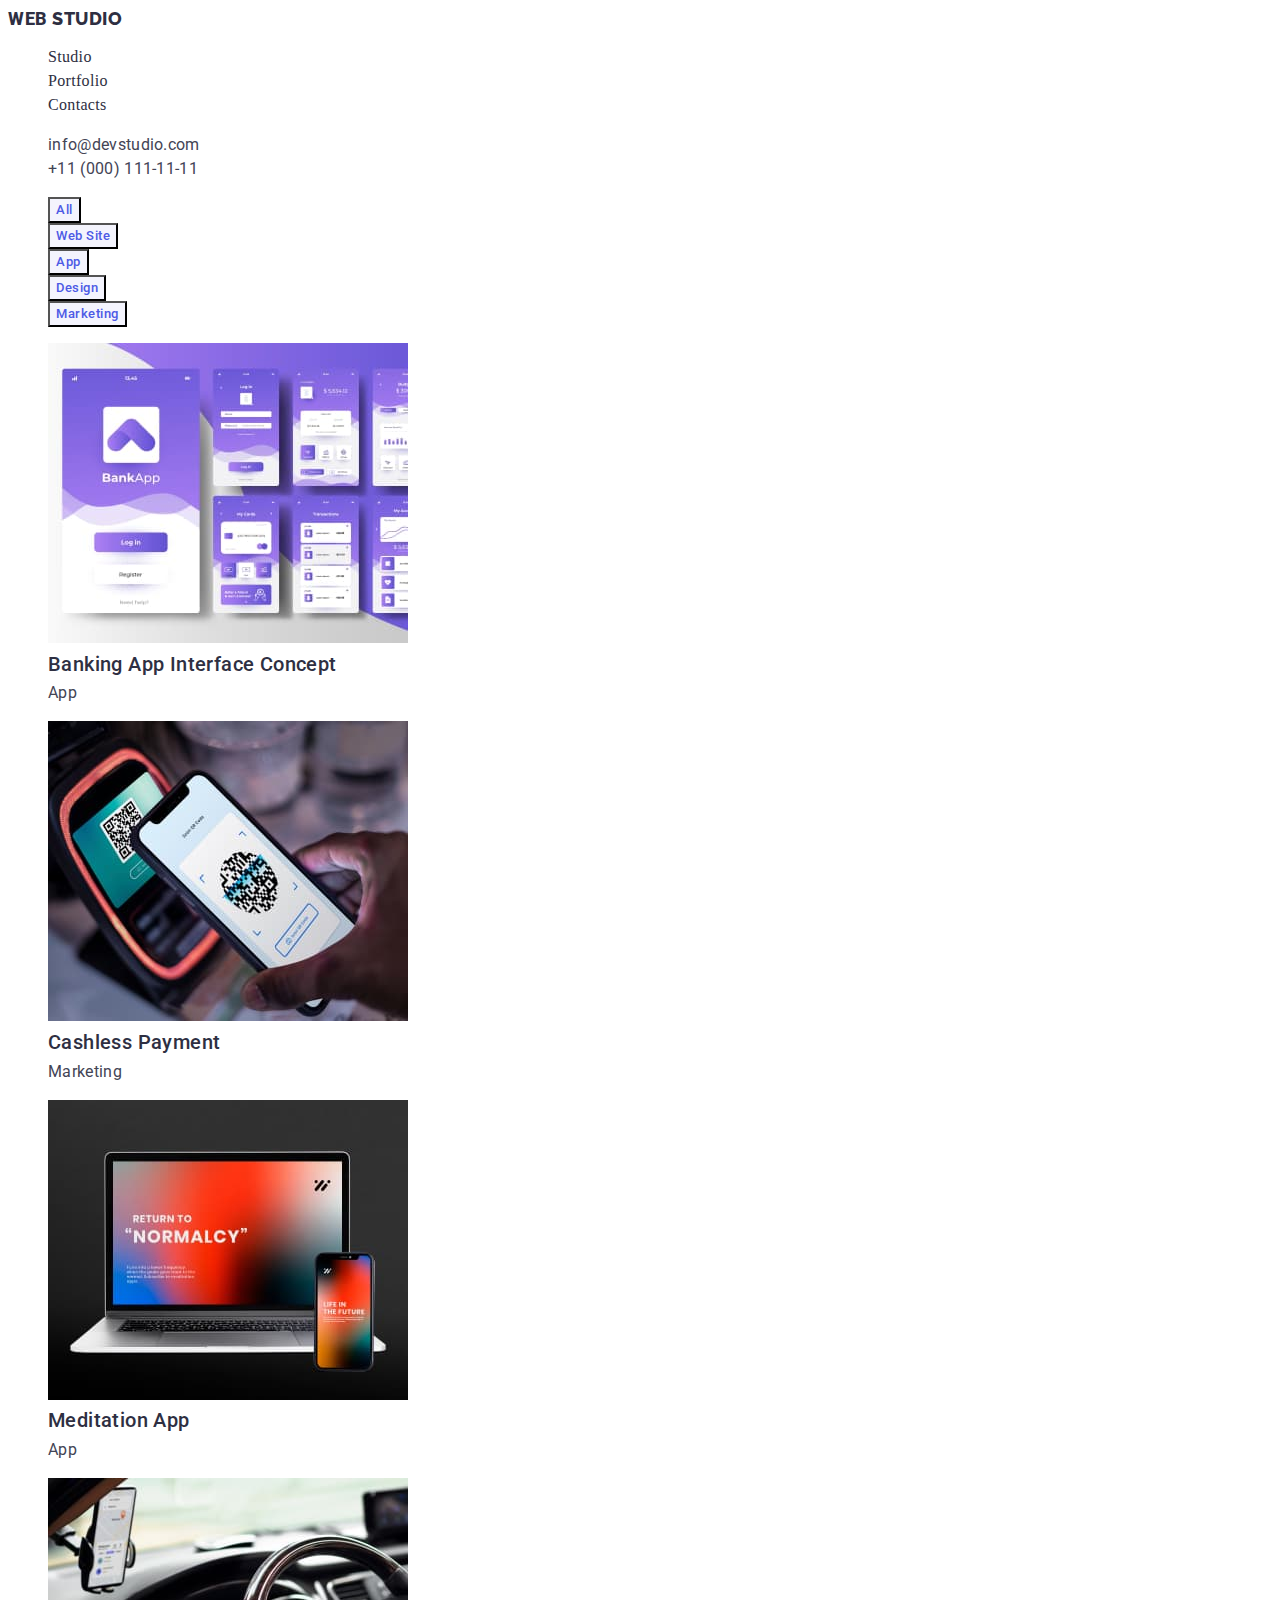
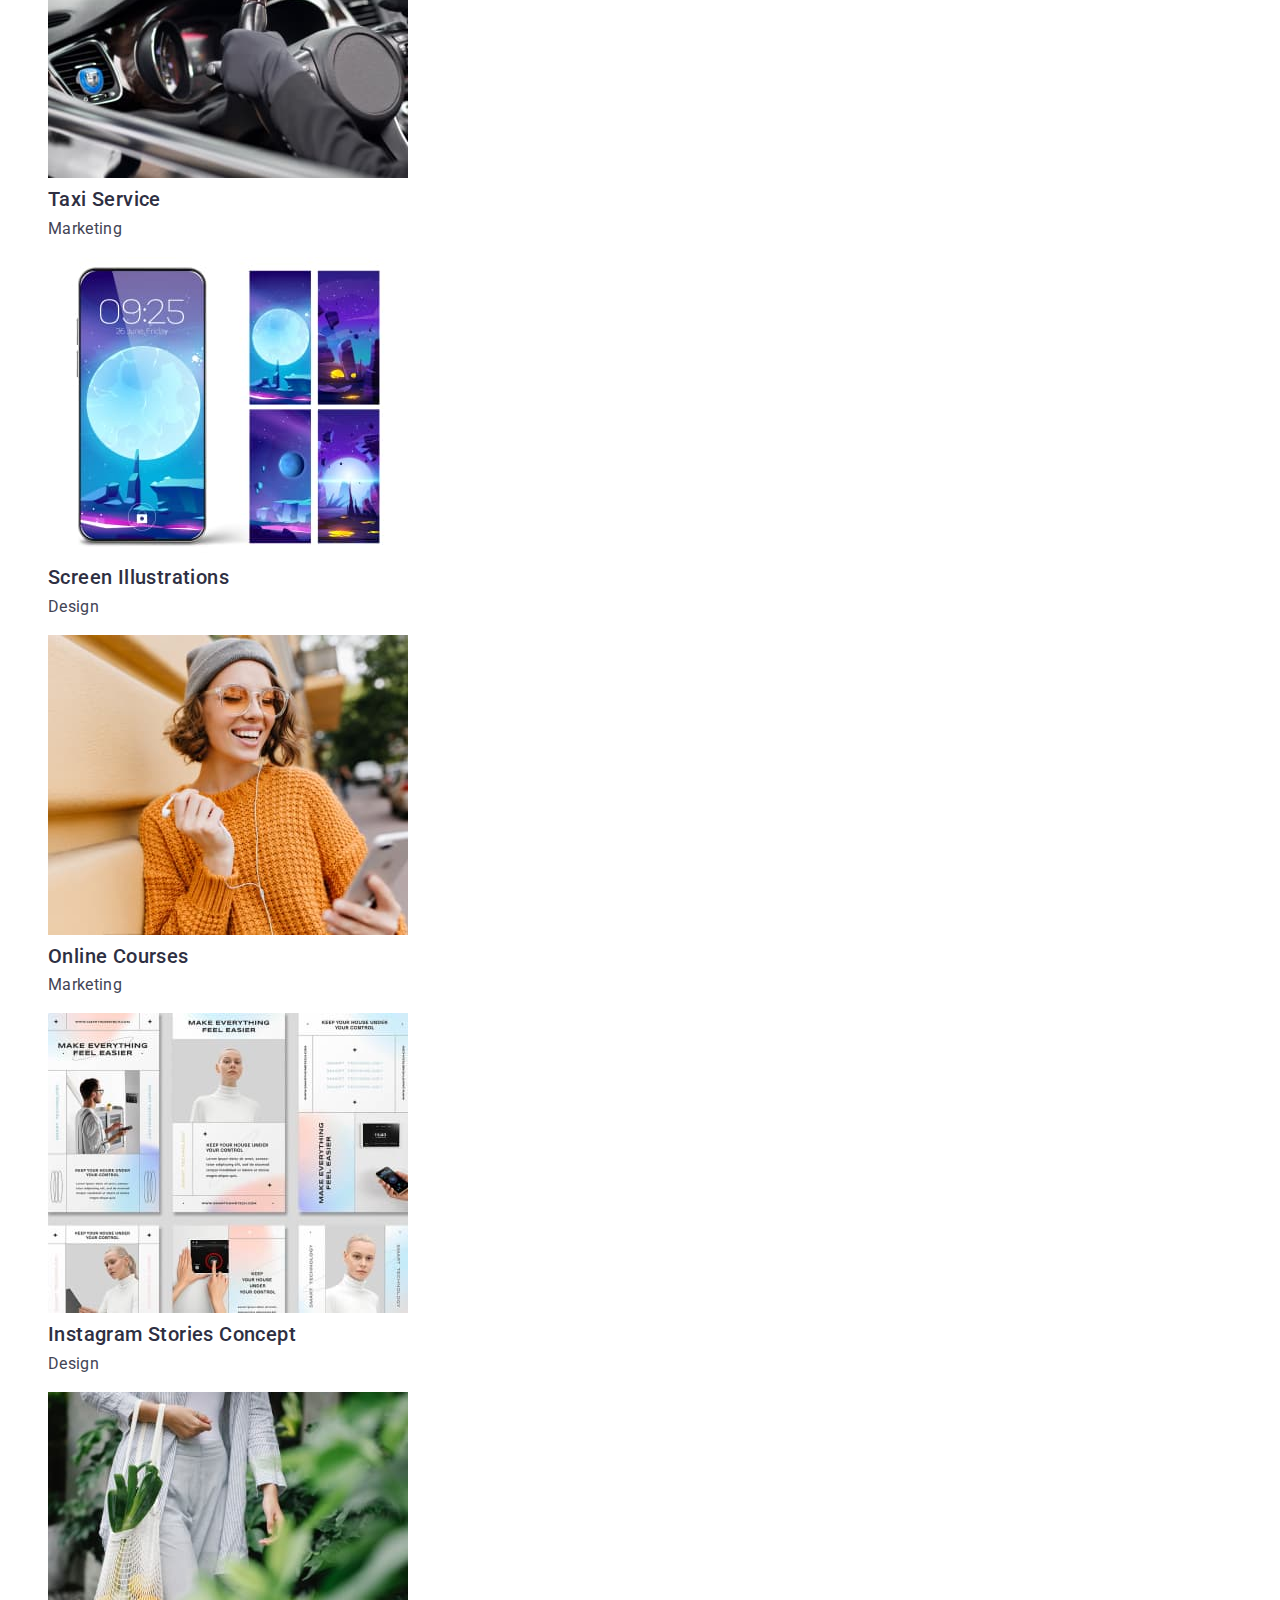
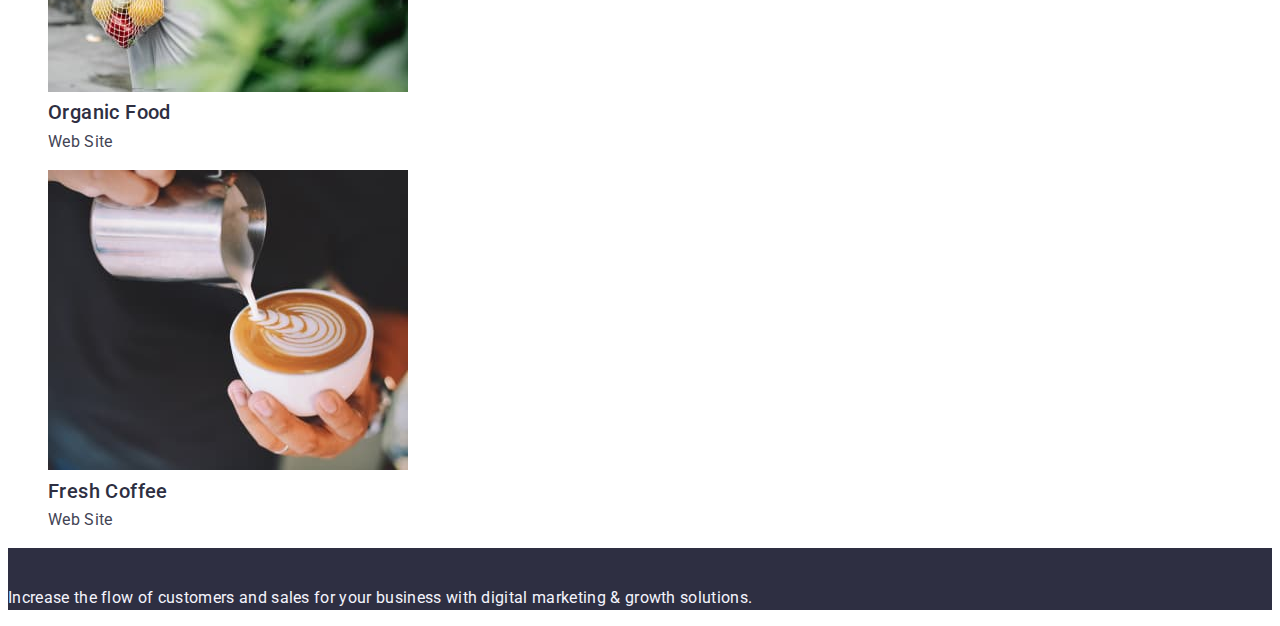
==== portfolio.html @ 83a059b2 "правки" ====
<!DOCTYPE html>
<html lang="en">
  <head>
    <meta charset="UTF-8" />
    <meta http-equiv="X-UA-Compatible" content="IE=edge" />
    <meta name="viewport" content="width=device-width, initial-scale=1.0" />
    <title>Document</title>
    <link rel="preconnect" href="https://fonts.googleapis.com" />
    <link rel="preconnect" href="https://fonts.gstatic.com" crossorigin />
    <link
      href="https://fonts.googleapis.com/css2?family=Roboto:wght@300;400;500;700;900&display=swap"
      rel="stylesheet"
    />
    <link
      href="https://fonts.googleapis.com/css2?family=Raleway:wght@400;500;700;800;900&display=swap"
      rel="stylesheet"
    />
    <link rel="stylesheet" href="./css/styles.css" />
  </head>
  <body>
    <header class="header">
      <nav class="header-navigation" class="list">
        <a class="header-logo" class="logo" class="link" href="./index.html"
          >Web <span class="web">Studio</span></a
        >
        <ul class="header-list">
          <li class="header-item">
            <a class="header-link" href="./index.html">Studio</a>
          </li>
          <li class="header-item">
            <a class="header-link" href="./portfolio.html">Portfolio</a>
          </li>
          <li class="header-item">
            <a class="header-link" href="">Contacts</a>
          </li>
        </ul>
      </nav>
      <address class="address">
        <ul class="address-list">
          <li class="address-item">
            <a class="address-mail" href="mailto:info@devstudio.com"
              >info@devstudio.com</a
            >
          </li>
          <li class="address-item">
            <a class="address-phone" href="tel:+110001111111"
              >+11 (000) 111-11-11</a
            >
          </li>
        </ul>
      </address>
    </header>
    <main class="main">
      <!-- portfolio -->
      <section class="portfolio">
        <h1 class="portfolio-heading" hidden>Portfolio</h1>
        <!-- filter -->

        <ul class="filter">
          <li class="filter-item">
            <button class="filter-btn" type="button">All</button>
          </li>
          <li class="filter-item">
            <button class="filter-btn" type="button">Web Site</button>
          </li>
          <li class="filter-item">
            <button class="filter-btn" type="button">App</button>
          </li>
          <li class="filter-item">
            <button class="filter-btn" type="button">Design</button>
          </li>
          <li class="filter-item">
            <button class="filter-btn" type="button">Marketing</button>
          </li>
        </ul>
        <!-- services-list -->

        <ul class="services-list">
          <li class="services-item">
            <a class="services-link" href=""
              ><img
                src="./images/bankingapp.jpg"
                alt="banking app"
                width="360"
              />
              <h2 class="list-title">Banking App Interface Concept</h2>
              <p class="list-text">App</p></a
            >
          </li>
          <li class="services-item">
            <a class="services-link" href=""
              ><img src="./images/payment.jpg" alt="payment" width="360" />
              <h2 class="list-title">Cashless Payment</h2>
              <p class="list-text">Marketing</p></a
            >
          </li>
          <li class="services-item">
            <a class="services-link" href=""
              ><img
                src="./images/meditation.jpg"
                alt="meditation app"
                width="360"
              />
              <h2 class="list-title">Meditation App</h2>
              <p class="list-text">App</p></a
            >
          </li>
          <li class="services-item">
            <a class="services-link" href=""
              ><img src="./images/taxi.jpg" alt="taxi" width="360" />
              <h2 class="list-title">Taxi Service</h2>
              <p class="list-text">Marketing</p></a
            >
          </li>
          <li class="services-item">
            <a class="services-link" href=""
              ><img src="./images/screen.jpg" alt="screen" width="360" />
              <h2 class="list-title">Screen Illustrations</h2>
              <p class="list-text">Design</p></a
            >
          </li>
          <li class="services-item">
            <a class="services-link" href=""
              ><img src="./images/wooman.jpg" alt="wooman" width="360" />
              <h2 class="list-title">Online Courses</h2>
              <p class="list-text">Marketing</p></a
            >
          </li>
          <li class="services-item">
            <a class="services-link" href=""
              ><img src="./images/instagram.jpg" alt="instagram" width="360" />
              <h2 class="list-title">Instagram Stories Concept</h2>
              <p class="list-text">Design</p></a
            >
          </li>
          <li class="services-item">
            <a class="services-link" href=""
              ><img src="./images/food.jpg" alt="food" width="360" />
              <h2 class="list-title">Organic Food</h2>
              <p class="list-text">Web Site</p></a
            >
          </li>
          <li class="services-item">
            <a class="services-link" href=""
              ><img src="./images/cofee.jpg" alt="cofee" width="360" />
              <h2 class="list-title">Fresh Coffee</h2>
              <p class="list-text">Web Site</p></a
            >
          </li>
        </ul>
      </section>
    </main>
    <footer class="footer">
      <a class="header-logo" class="logo" class="link" href="./index.html"
        >Web <span class="web">Studio</span></a
      >
      <p class="footer-text">
        Increase the flow of customers and sales for your business with digital
        marketing & growth solutions.
      </p>
    </footer>
  </body>
</html>
---- css/styles.css ----
:root {
  /* основной белый цвет */
  --primary-white-color: #ffffff;
  /* второстепенный цвет 2 navy-blue*/
  --second-color: #2e2f42;

  /* второстепенный цвет 3 cloud*/
  --third-color: #f4f4fd;

  --logo-font: R 'Raleway', sans-serif;
  /* slate */
  --primary-text-color: #434455;
  /* navy-blue */
  --second-text-color: #2e2f42;
  /* slate */
  --primary-heading-color: #2e2f42;
  --web-color: #4d5ae5;
}

body {
  font-family: 'Roboto', sans-serif;
  background-color: var(--primary-white-color);
  color: var(--primary-text-color);
}
ul {
  list-style-type: none;
}
a {
  text-decoration: none;
}
.header {
}
.header-navigation {
}

.header-logo {
  color: var(--second-text-color);

  font-family: var(--logo-font);
  font-style: normal;
  font-weight: 800;
  font-size: 18px;
  line-height: 1.17;

  letter-spacing: 0.03em;
  text-transform: uppercase;
}
.web {
  color: var(--second-text-color);

  font-family: 'Raleway';
  font-style: normal;
  font-weight: 800;
  font-size: 18px;
  line-height: 1.17;
  align-items: center;
  letter-spacing: 0.03em;
  text-transform: uppercase;
}
.list {
  list-style: none;
}
.header-list {
}
.header-item {
}
.header-link {
  text-decoration: none;
  color: var(--second-text-color);
  font-family: Rinherit;
  font-style: normal;
  font-weight: 500;

  line-height: 1.5;
  letter-spacing: 0.02em;
}
.address {
}
.address-list {
}
.address-item {
}
.address-mail,
.address-phone {
  color: var(--primary-text-color);
  text-decoration: none;
  font-style: normal;
  color: inherit;
  line-height: 1.5;
  letter-spacing: 0.02em;
}
.main {
}
.main-section {
  background-color: var(--second-color);
}
.main-heading {
  font-weight: 700;
  font-size: 56px;
  line-height: 1.07;
  text-align: center;
  letter-spacing: 0.02em;
  color: #ffffff;
}
.main-btn {
  font-family: inherit;
  color: #ffffff;
  background-color: #4d5ae5;
  font-weight: 500;

  line-height: 1.5;

  display: flex;
  align-items: center;
  letter-spacing: 0.04em;
}
.features {
}
.section-heading {
  font-weight: 700;
  font-size: 36px;
  line-height: 1.11;

  text-align: center;
  letter-spacing: 0.02em;
  text-transform: capitalize;
}
.features-list {
}
.features-item {
}
.list-title {
  font-weight: 500;
  font-size: 20px;
  line-height: 1.2px;

  letter-spacing: 0.02em;
  color: var(--second-text-color);
}
.list-text {
  line-height: 1.5;

  letter-spacing: 0.02em;
}
.working {
}
.working-list {
}
.team {
  background-color: var(--third-color);
}

.team-list {
}
.team-item {
}

.team-item .list-title {
  font-weight: 500;
  font-size: 20px;
  line-height: 1.2px;

  letter-spacing: 0.02em;
  color: var(--second-text-color);
  text-align: center;
}
.team-item .list-text {
  line-height: 1.5;

  letter-spacing: 0.02em;
  text-align: center;
}
/* ----------------------FOOTER */
.footer {
  background-color: var(--second-color);
}
.footer-logo {
  font-family: var(--logo-font);

  font-weight: 800;
  font-size: 18px;
  line-height: 1.17;

  display: flex;
  align-items: center;
  letter-spacing: 0.03em;
  text-transform: uppercase;
  color: var(--third-color);
}
.footer-text {
  line-height: 1.5;

  letter-spacing: 0.02em;
  color: var(--third-color);
}

/* ----------------------PORTFOLIO */
.filter-btn {
  font-family: inherit;
  font-weight: 500;
  line-height: 1.5;

  display: flex;
  align-items: center;
  text-align: center;
  letter-spacing: 0.04em;
  color: #4d5ae5;
  background-color: var(--third-color);
}
.filter-btn:hover {
  color: var(--primary-white-color);
  background-color: #404bbf;
  cursor: pointer;
}
.services-link .list-title {
  font-family: inherit;
  font-weight: 500;
  font-size: 20px;
  line-height: 1, 2;

  letter-spacing: 0.02em;

  color: var(--second-text-color);
}
.services-link .list-text {
  font-family: inherit;

  line-height: 1.5;

  letter-spacing: 0.02em;

  color: var(--primary-text-color);
}
.logo {
  font-family: 'Raleway', sans-serif;
  color: var(--web-color);
}
.link {
  text-decoration: none;
}
.web {
}
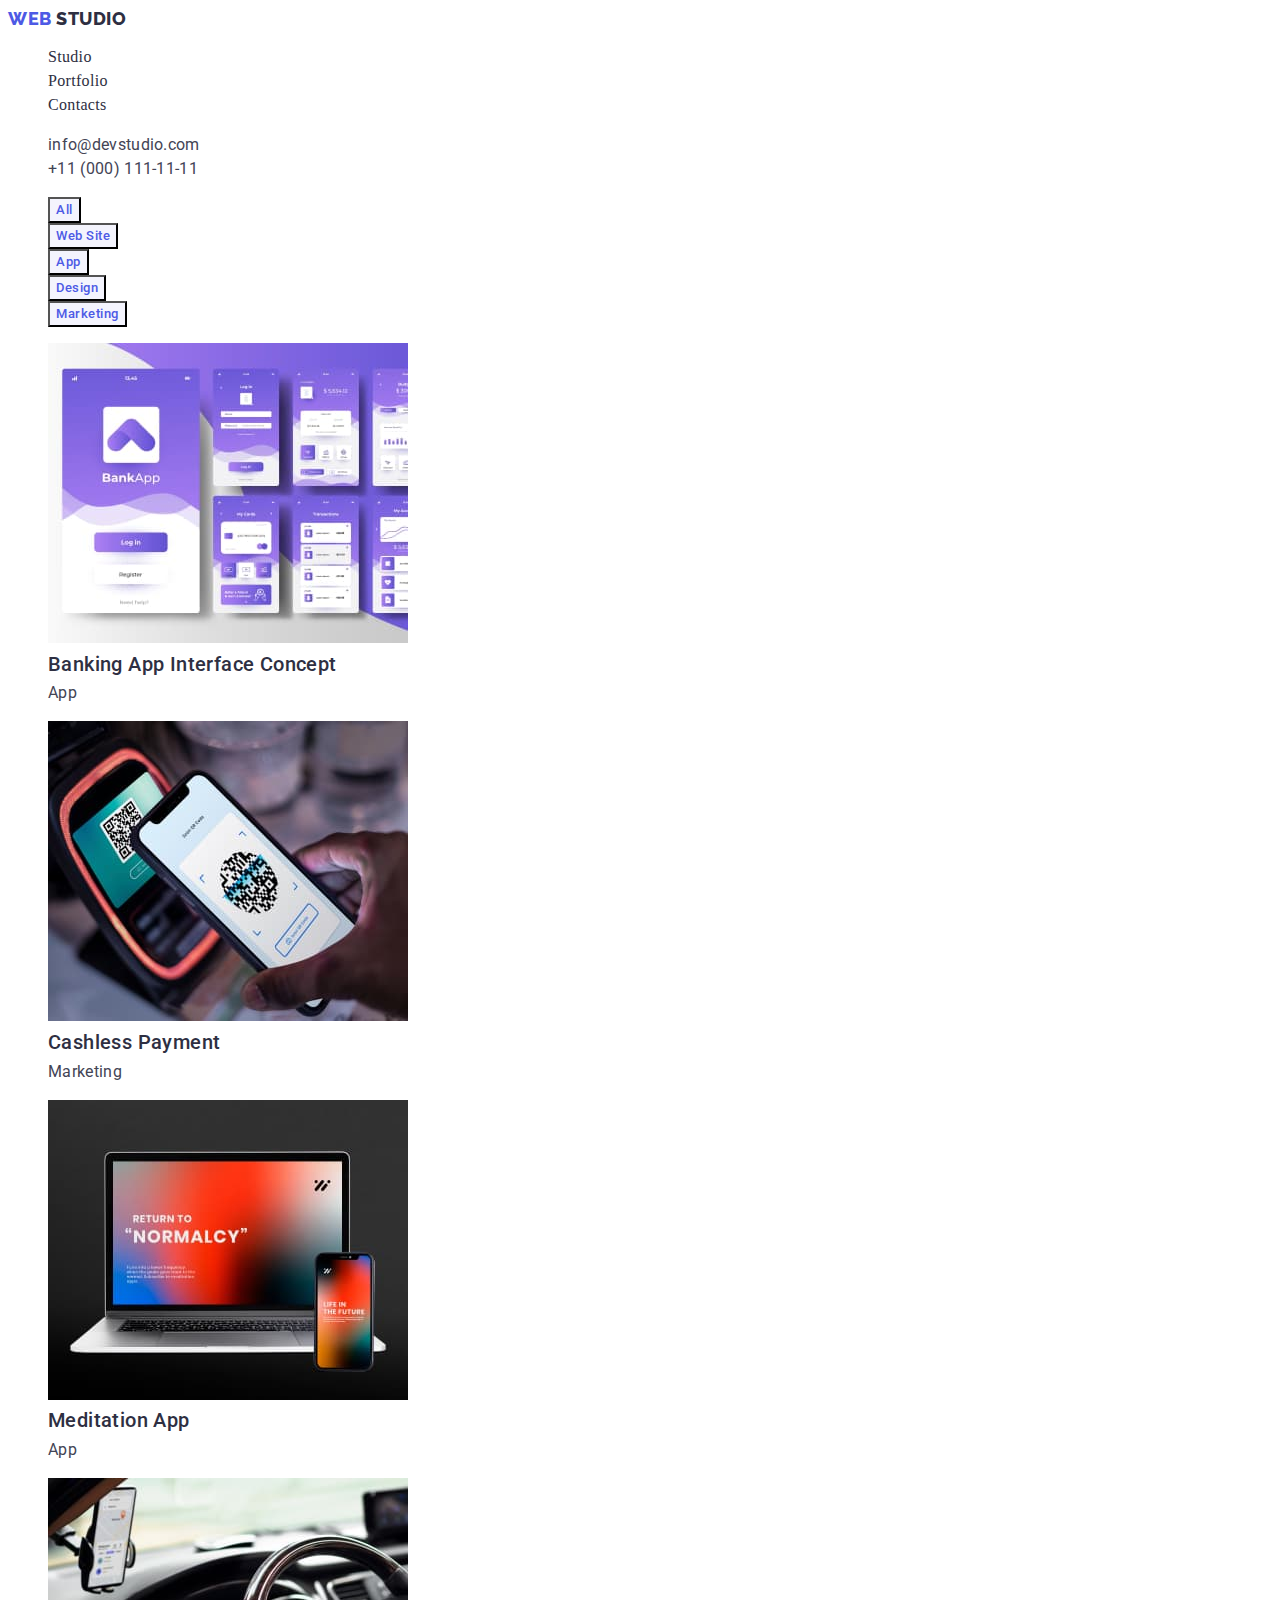
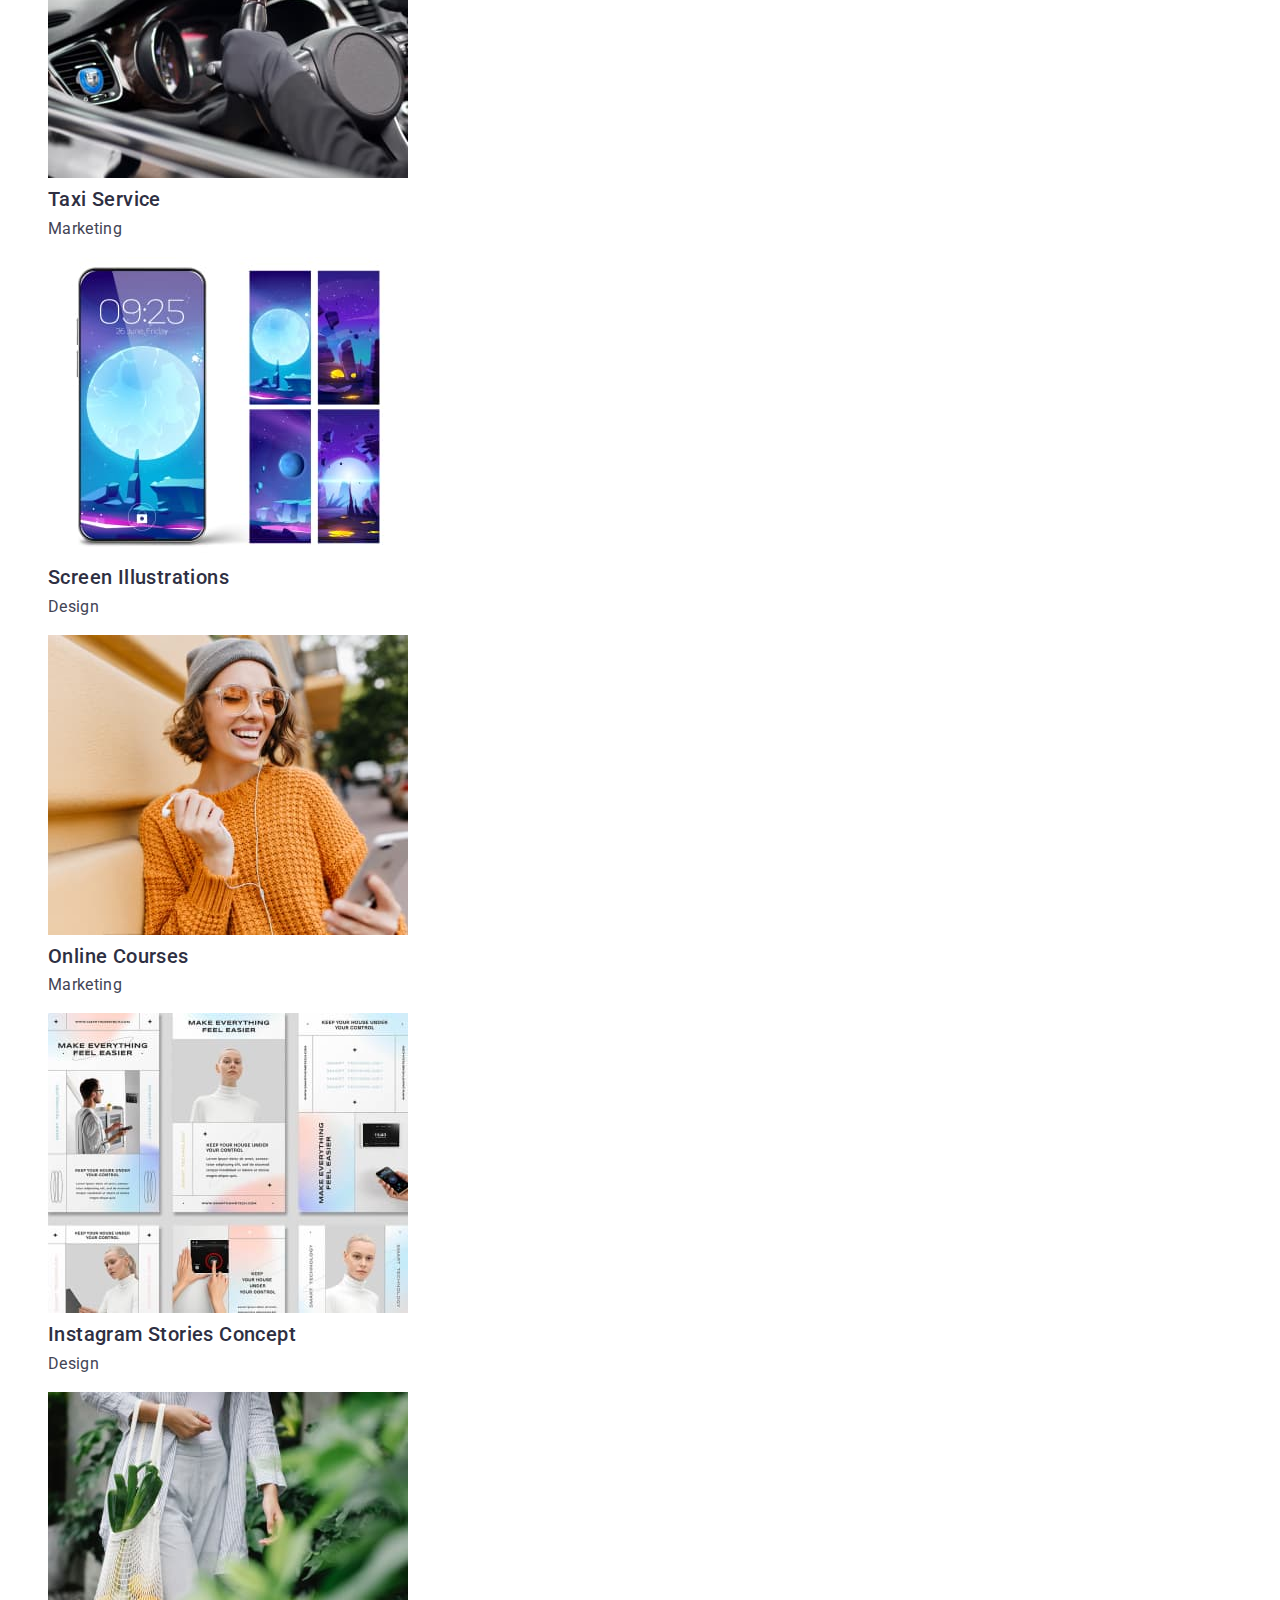
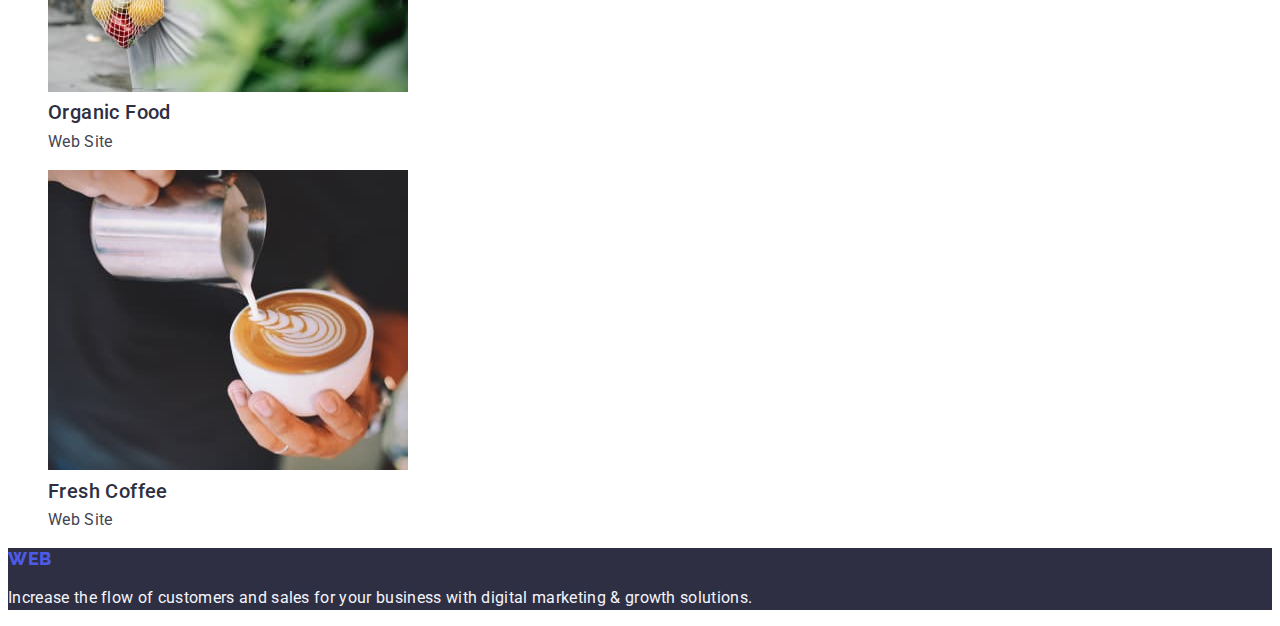
==== commit 2dd141e9: "правки" ====
--- a/portfolio.html
+++ b/portfolio.html
@@ -19,8 +19,8 @@
   </head>
   <body>
     <header class="header">
-      <nav class="header-navigation" class="list">
-        <a class="header-logo" class="logo" class="link" href="./index.html"
+      <nav class="header-navigation list">
+        <a class="header-logo logo link" href="./index.html"
           >Web <span class="web">Studio</span></a
         >
         <ul class="header-list">
@@ -151,7 +151,7 @@
       </section>
     </main>
     <footer class="footer">
-      <a class="header-logo" class="logo" class="link" href="./index.html"
+      <a class="header-logo logo link" href="./index.html"
         >Web <span class="web">Studio</span></a
       >
       <p class="footer-text">
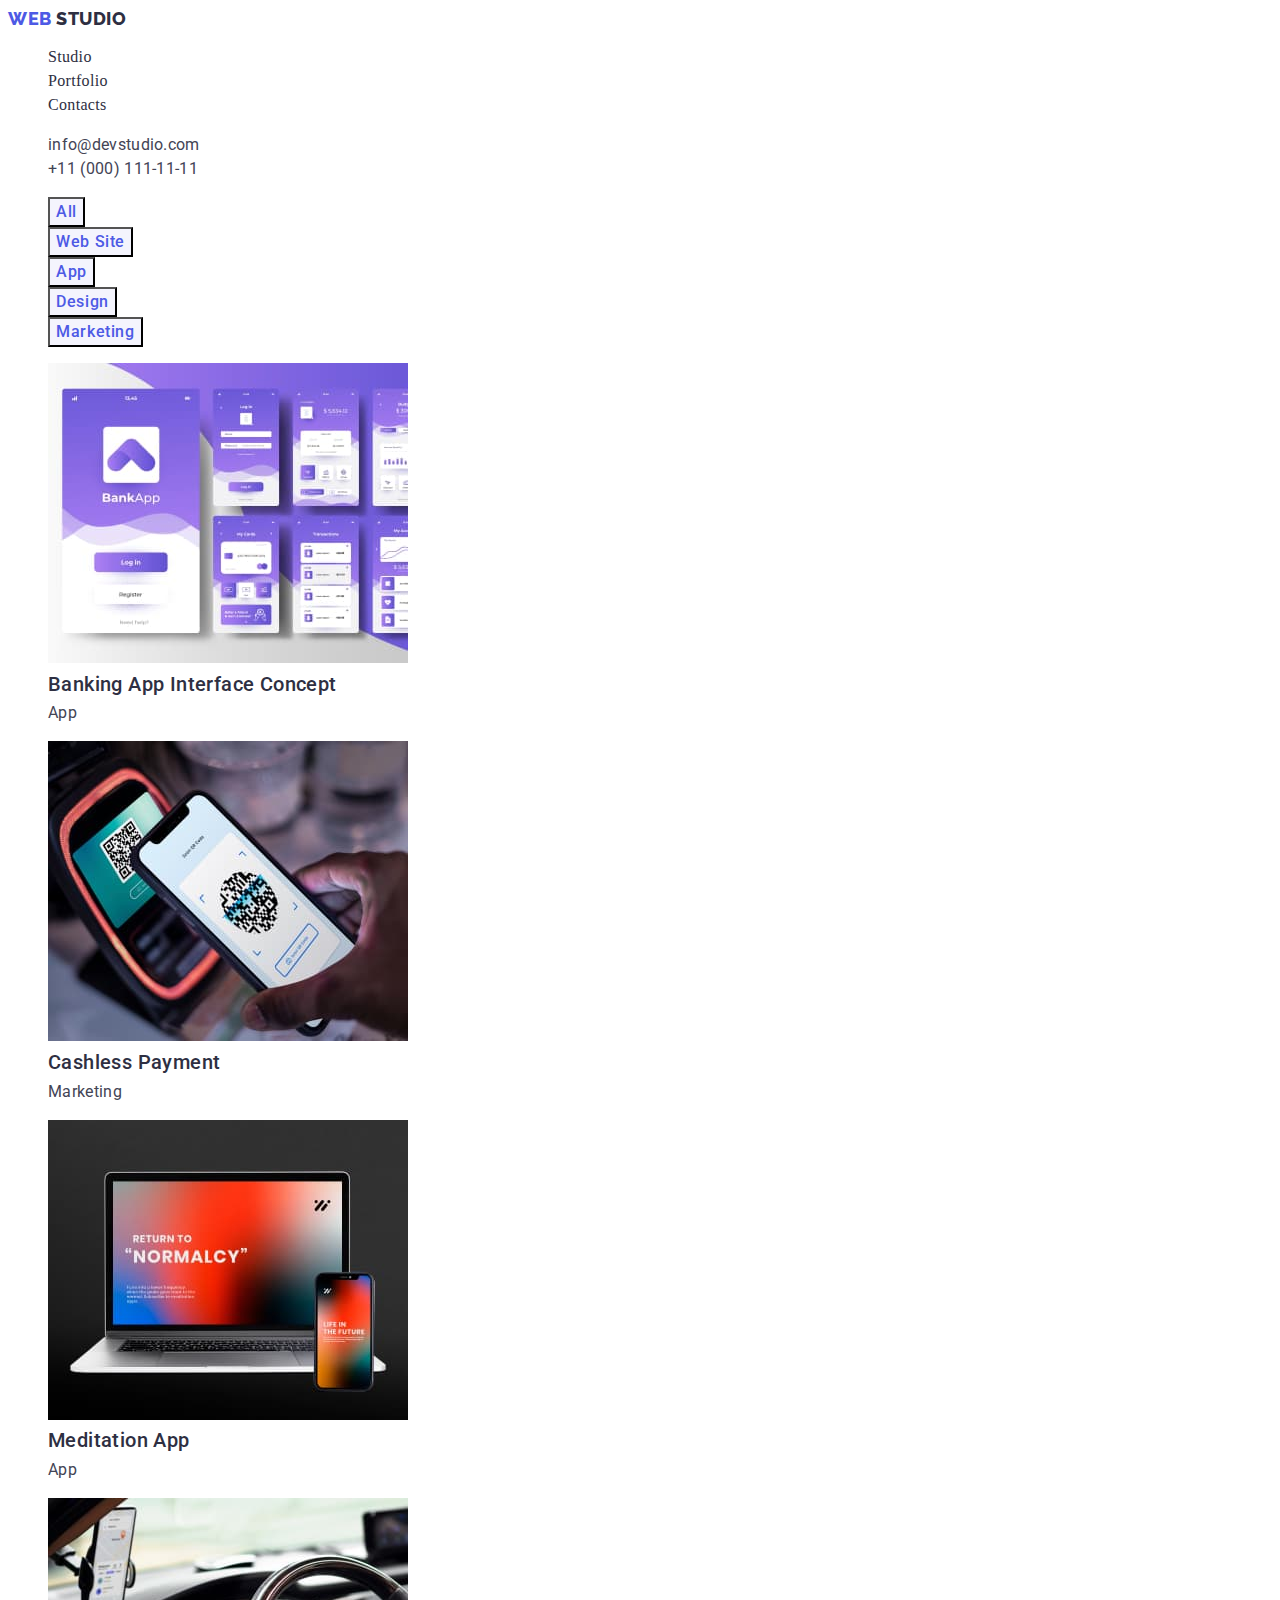
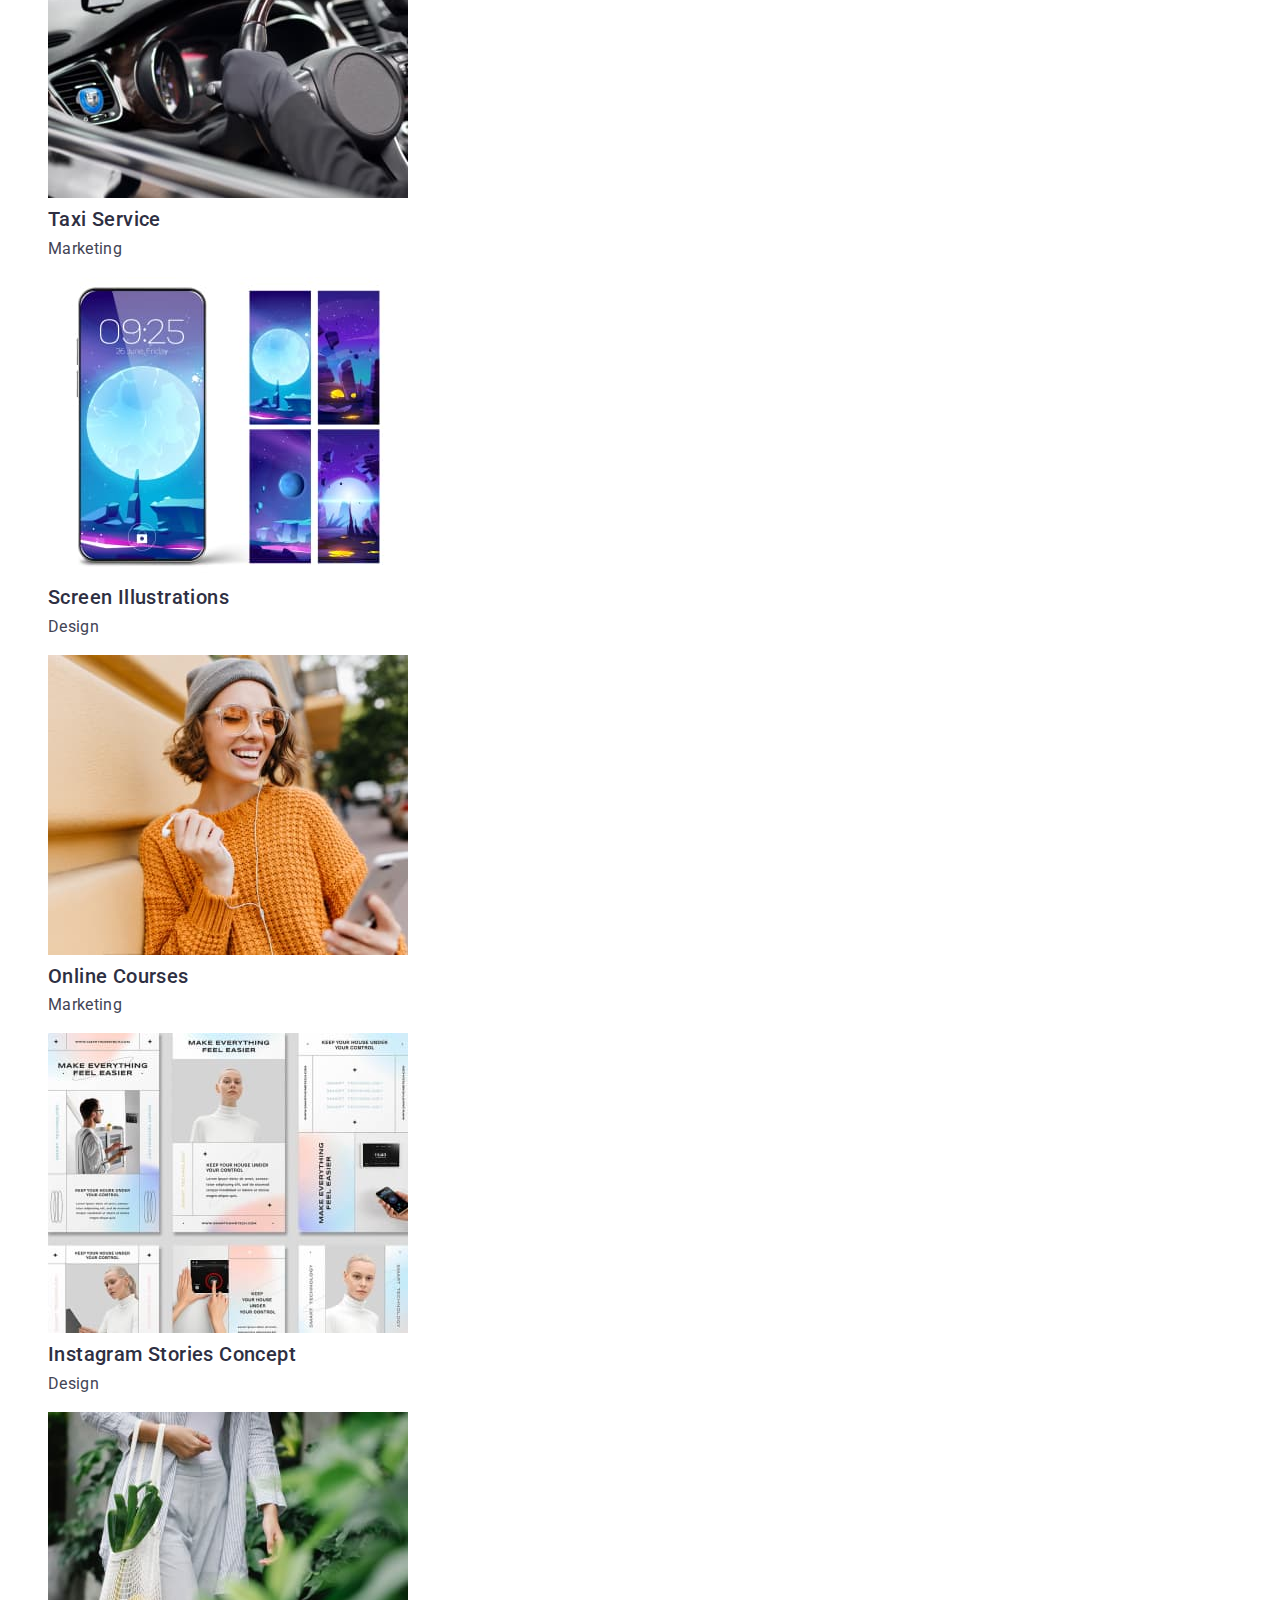
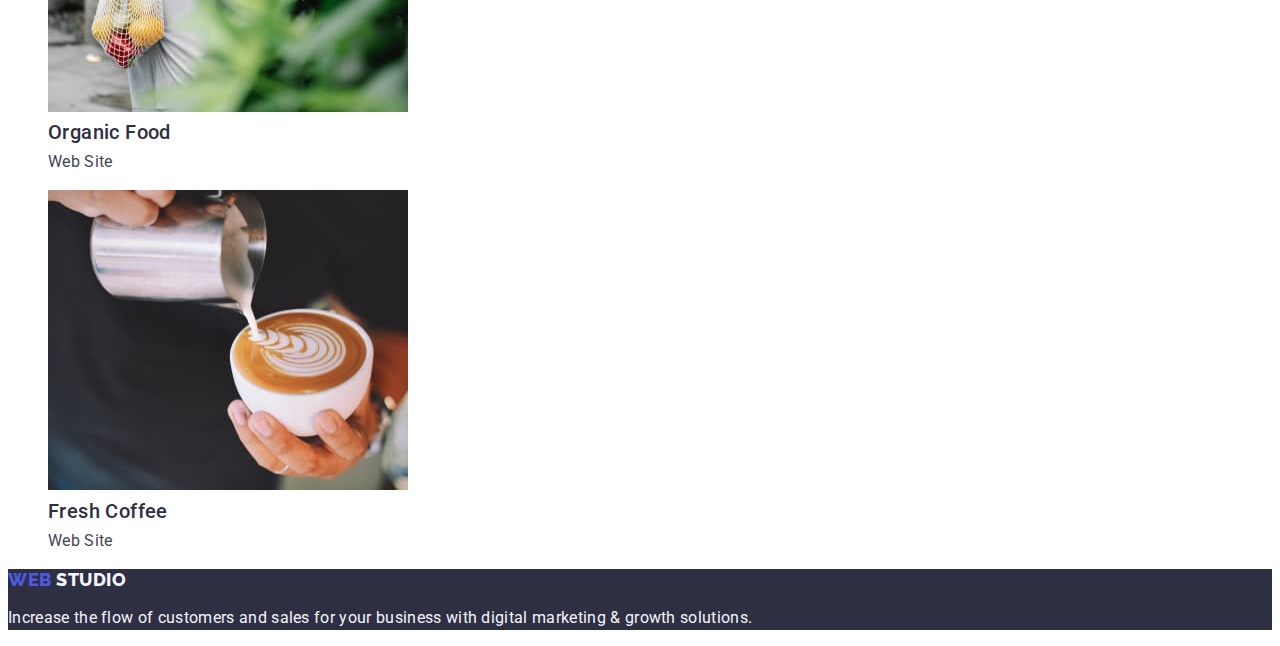
==== commit 3510ca24: "правки" ====
--- a/portfolio.html
+++ b/portfolio.html
@@ -23,7 +23,7 @@
         <a class="header-logo logo link" href="./index.html"
           >Web <span class="web">Studio</span></a
         >
-        <ul class="header-list">
+        <ul class="header-list list">
           <li class="header-item">
             <a class="header-link" href="./index.html">Studio</a>
           </li>
@@ -56,7 +56,7 @@
         <h1 class="portfolio-heading" hidden>Portfolio</h1>
         <!-- filter -->
 
-        <ul class="filter">
+        <ul class="filter list">
           <li class="filter-item">
             <button class="filter-btn" type="button">All</button>
           </li>
@@ -75,9 +75,9 @@
         </ul>
         <!-- services-list -->
 
-        <ul class="services-list">
+        <ul class="services-list list>
           <li class="services-item">
-            <a class="services-link" href=""
+            <a class="services-link link" href=""
               ><img
                 src="./images/bankingapp.jpg"
                 alt="banking app"
@@ -88,14 +88,14 @@
             >
           </li>
           <li class="services-item">
-            <a class="services-link" href=""
+            <a class="services-link link" href=""
               ><img src="./images/payment.jpg" alt="payment" width="360" />
               <h2 class="list-title">Cashless Payment</h2>
               <p class="list-text">Marketing</p></a
             >
           </li>
           <li class="services-item">
-            <a class="services-link" href=""
+            <a class="services-link link" href=""
               ><img
                 src="./images/meditation.jpg"
                 alt="meditation app"
@@ -106,42 +106,42 @@
             >
           </li>
           <li class="services-item">
-            <a class="services-link" href=""
+            <a class="services-link link" href=""
               ><img src="./images/taxi.jpg" alt="taxi" width="360" />
               <h2 class="list-title">Taxi Service</h2>
               <p class="list-text">Marketing</p></a
             >
           </li>
           <li class="services-item">
-            <a class="services-link" href=""
+            <a class="services-link link" href=""
               ><img src="./images/screen.jpg" alt="screen" width="360" />
               <h2 class="list-title">Screen Illustrations</h2>
               <p class="list-text">Design</p></a
             >
           </li>
           <li class="services-item">
-            <a class="services-link" href=""
+            <a class="services-link link" href=""
               ><img src="./images/wooman.jpg" alt="wooman" width="360" />
               <h2 class="list-title">Online Courses</h2>
               <p class="list-text">Marketing</p></a
             >
           </li>
           <li class="services-item">
-            <a class="services-link" href=""
+            <a class="services-link link" href=""
               ><img src="./images/instagram.jpg" alt="instagram" width="360" />
               <h2 class="list-title">Instagram Stories Concept</h2>
               <p class="list-text">Design</p></a
             >
           </li>
           <li class="services-item">
-            <a class="services-link" href=""
+            <a class="services-link link" href=""
               ><img src="./images/food.jpg" alt="food" width="360" />
               <h2 class="list-title">Organic Food</h2>
               <p class="list-text">Web Site</p></a
             >
           </li>
           <li class="services-item">
-            <a class="services-link" href=""
+            <a class="services-link link" href=""
               ><img src="./images/cofee.jpg" alt="cofee" width="360" />
               <h2 class="list-title">Fresh Coffee</h2>
               <p class="list-text">Web Site</p></a
--- a/css/styles.css
+++ b/css/styles.css
@@ -70,6 +70,7 @@
   font-family: Rinherit;
   font-style: normal;
   font-weight: 500;
+  font-size: 16px;
 
   line-height: 1.5;
   letter-spacing: 0.02em;
@@ -193,25 +194,32 @@
   letter-spacing: 0.02em;
   color: var(--third-color);
 }
-
+.footer .web {
+  color: #f4f4fd;
+}
 /* ----------------------PORTFOLIO */
 .filter-btn {
   font-family: inherit;
   font-weight: 500;
   line-height: 1.5;
-
+  font-size: 16px;
   display: flex;
   align-items: center;
   text-align: center;
   letter-spacing: 0.04em;
   color: #4d5ae5;
   background-color: var(--third-color);
+  cursor: pointer;
 }
 .filter-btn:hover {
   color: var(--primary-white-color);
   background-color: #404bbf;
   cursor: pointer;
 }
+.filter-btn:focus {
+  color: #ffffff;
+  background-color: #404bbf;
+}
 .services-link .list-title {
   font-family: inherit;
   font-weight: 500;
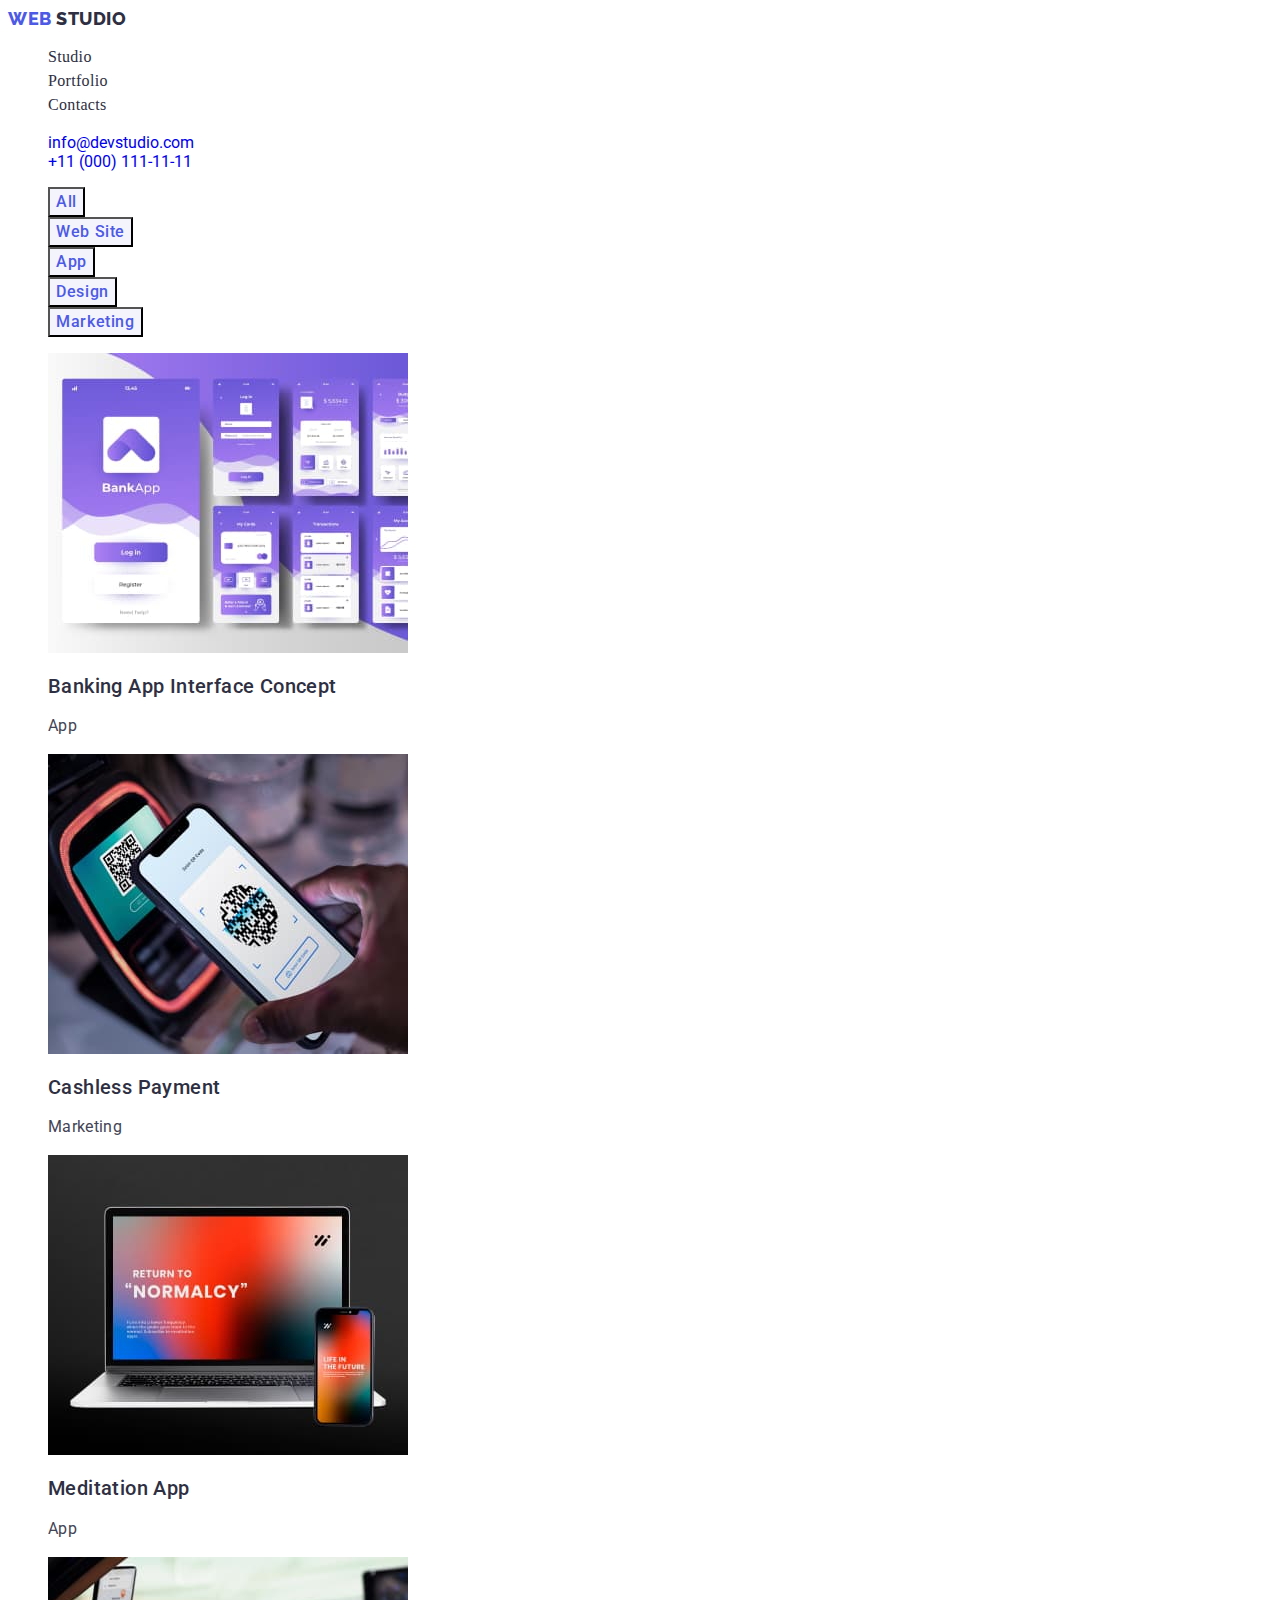
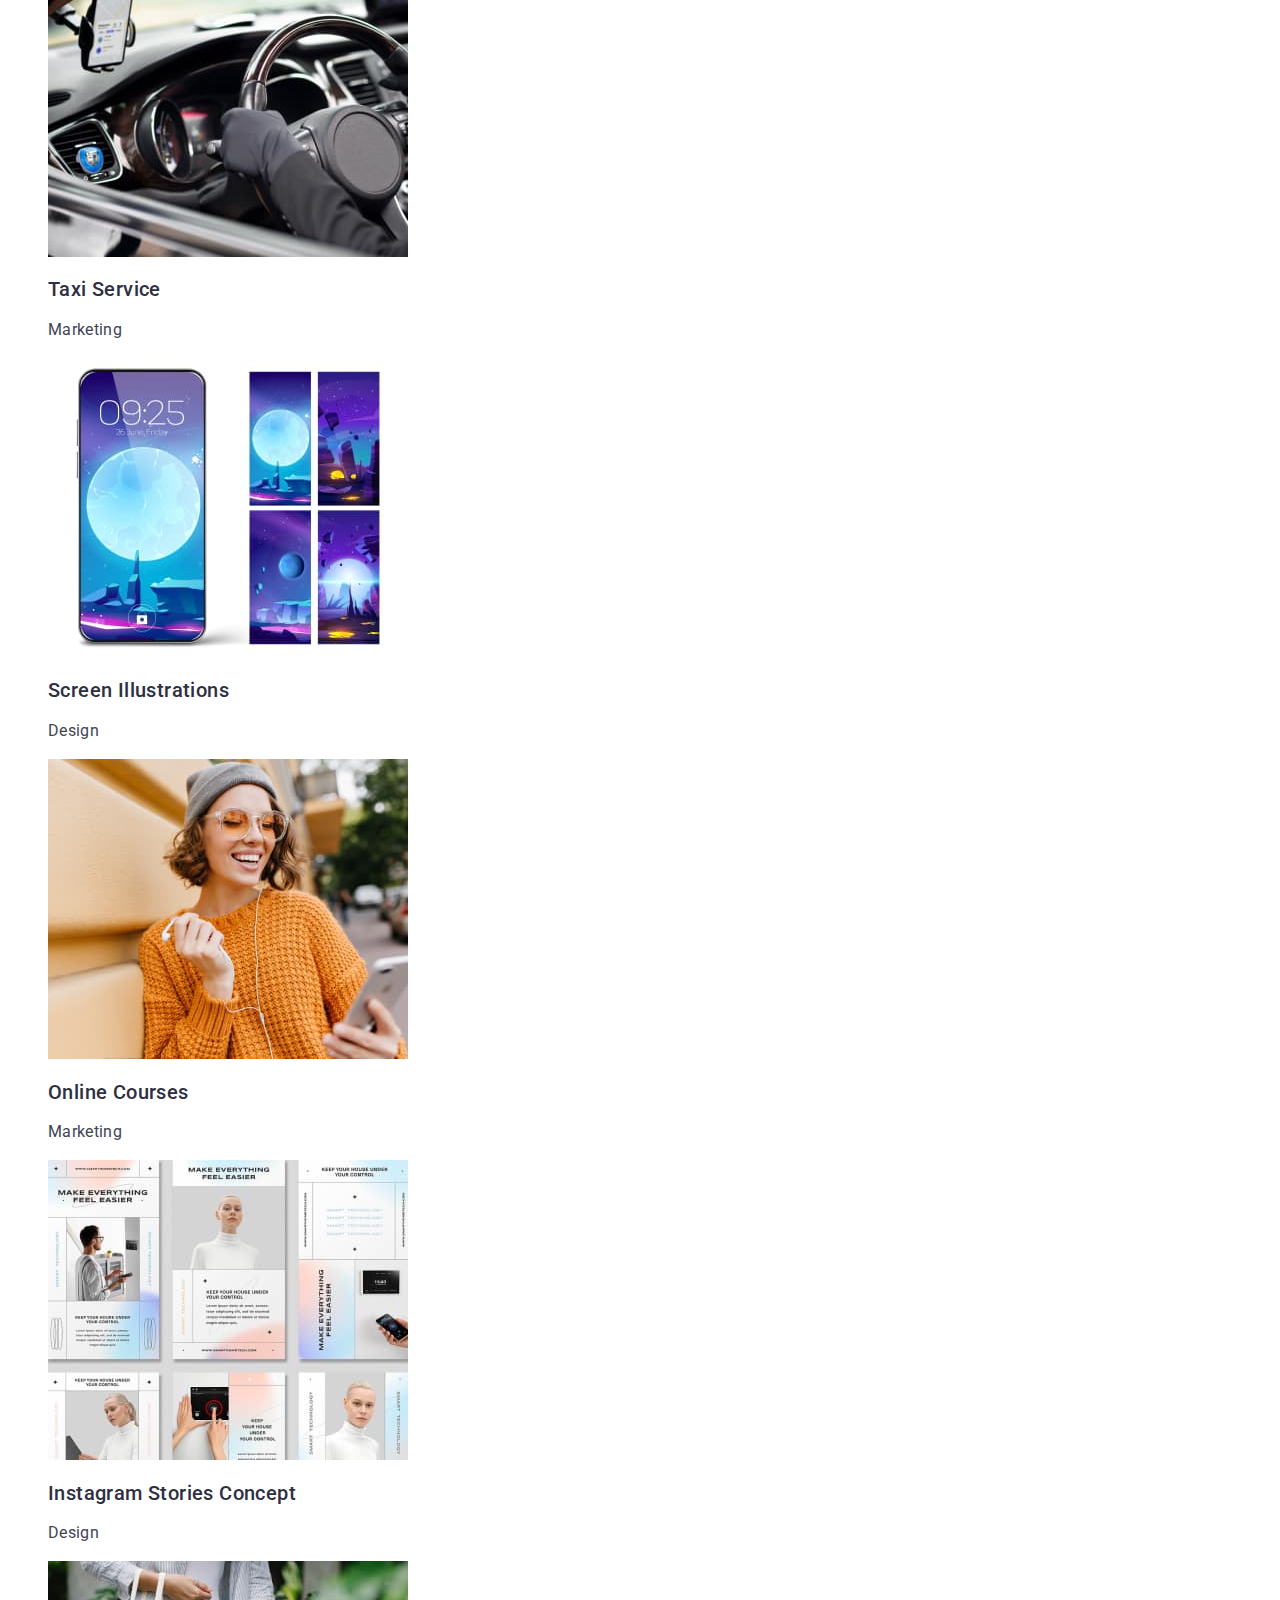
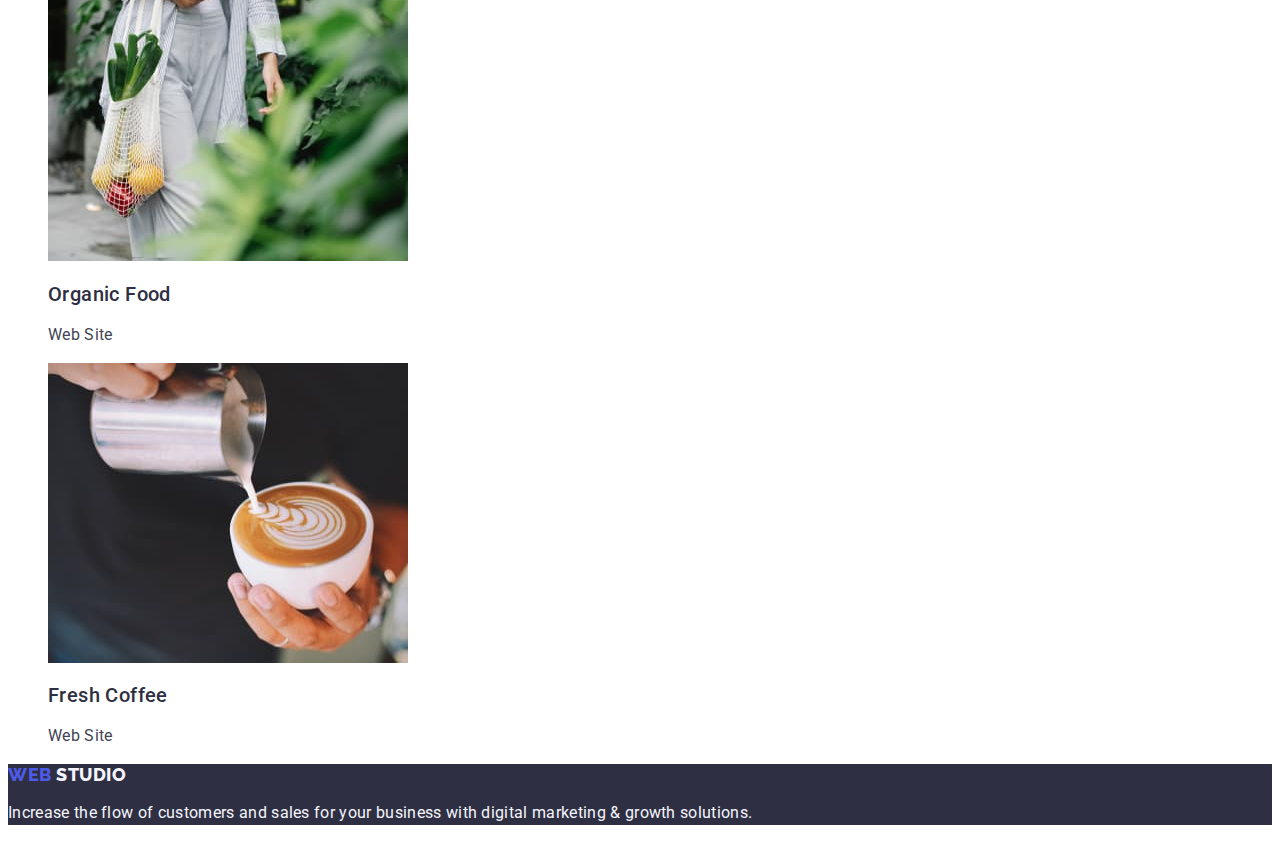
==== commit d74f66ca: "правки" ====
--- a/portfolio.html
+++ b/portfolio.html
@@ -19,33 +19,31 @@
   </head>
   <body>
     <header class="header">
-      <nav class="header-navigation list">
+      <nav class="header-navigation">
         <a class="header-logo logo link" href="./index.html"
           >Web <span class="web">Studio</span></a
         >
-        <ul class="header-list list">
+        <ul class="header-list list link">
           <li class="header-item">
-            <a class="header-link" href="./index.html">Studio</a>
+            <a class="header-link link" href="./index.html">Studio</a>
           </li>
           <li class="header-item">
-            <a class="header-link" href="./portfolio.html">Portfolio</a>
+            <a class="header-link link" href="./portfolio.html">Portfolio</a>
           </li>
           <li class="header-item">
-            <a class="header-link" href="">Contacts</a>
+            <a class="header-link link" href="">Contacts</a>
           </li>
         </ul>
       </nav>
       <address class="address">
-        <ul class="address-list">
+        <ul class="address-list list">
           <li class="address-item">
-            <a class="address-mail" href="mailto:info@devstudio.com"
+            <a class="link" href="mailto:info@devstudio.com"
               >info@devstudio.com</a
             >
           </li>
           <li class="address-item">
-            <a class="address-phone" href="tel:+110001111111"
-              >+11 (000) 111-11-11</a
-            >
+            <a class="link" href="tel:+110001111111">+11 (000) 111-11-11</a>
           </li>
         </ul>
       </address>
@@ -75,7 +73,7 @@
         </ul>
         <!-- services-list -->
 
-        <ul class="services-list list>
+        <ul class="services-list list">
           <li class="services-item">
             <a class="services-link link" href=""
               ><img
@@ -152,7 +150,7 @@
     </main>
     <footer class="footer">
       <a class="header-logo logo link" href="./index.html"
-        >Web <span class="web">Studio</span></a
+        >Web <span class="footer-web">Studio</span></a
       >
       <p class="footer-text">
         Increase the flow of customers and sales for your business with digital
--- a/css/styles.css
+++ b/css/styles.css
@@ -60,6 +60,16 @@
 .list {
   list-style: none;
 }
+.link {
+  text-decoration: none;
+}
+.link:hover {
+  colcolor: #404bbf;
+}
+.link:focus {
+  color: #404bbf;
+}
+
 .header-list {
 }
 .header-item {
@@ -75,7 +85,15 @@
   line-height: 1.5;
   letter-spacing: 0.02em;
 }
+.header-link:hover {
+  color: #404bbf;
+}
+.header-link:focus {
+  color: #404bbf;
+}
+
 .address {
+  font-style: normal;
 }
 .address-list {
 }
@@ -108,12 +126,19 @@
   color: #ffffff;
   background-color: #4d5ae5;
   font-weight: 500;
-
+  font-size: 16px;
   line-height: 1.5;
 
   display: flex;
   align-items: center;
   letter-spacing: 0.04em;
+  cursor: pointer;
+}
+.main-btn:hover {
+  background-color: #404bbf;
+}
+.main-btn:focus {
+  background-color: #404bbf;
 }
 .features {
 }
@@ -133,7 +158,7 @@
 .list-title {
   font-weight: 500;
   font-size: 20px;
-  line-height: 1.2px;
+  line-height: 1.2;
 
   letter-spacing: 0.02em;
   color: var(--second-text-color);
@@ -194,7 +219,7 @@
   letter-spacing: 0.02em;
   color: var(--third-color);
 }
-.footer .web {
+.footer-web {
   color: #f4f4fd;
 }
 /* ----------------------PORTFOLIO */
@@ -246,5 +271,8 @@
 .link {
   text-decoration: none;
 }
+.link:hover {
+  color: #404bbf;
+}
 .web {
 }
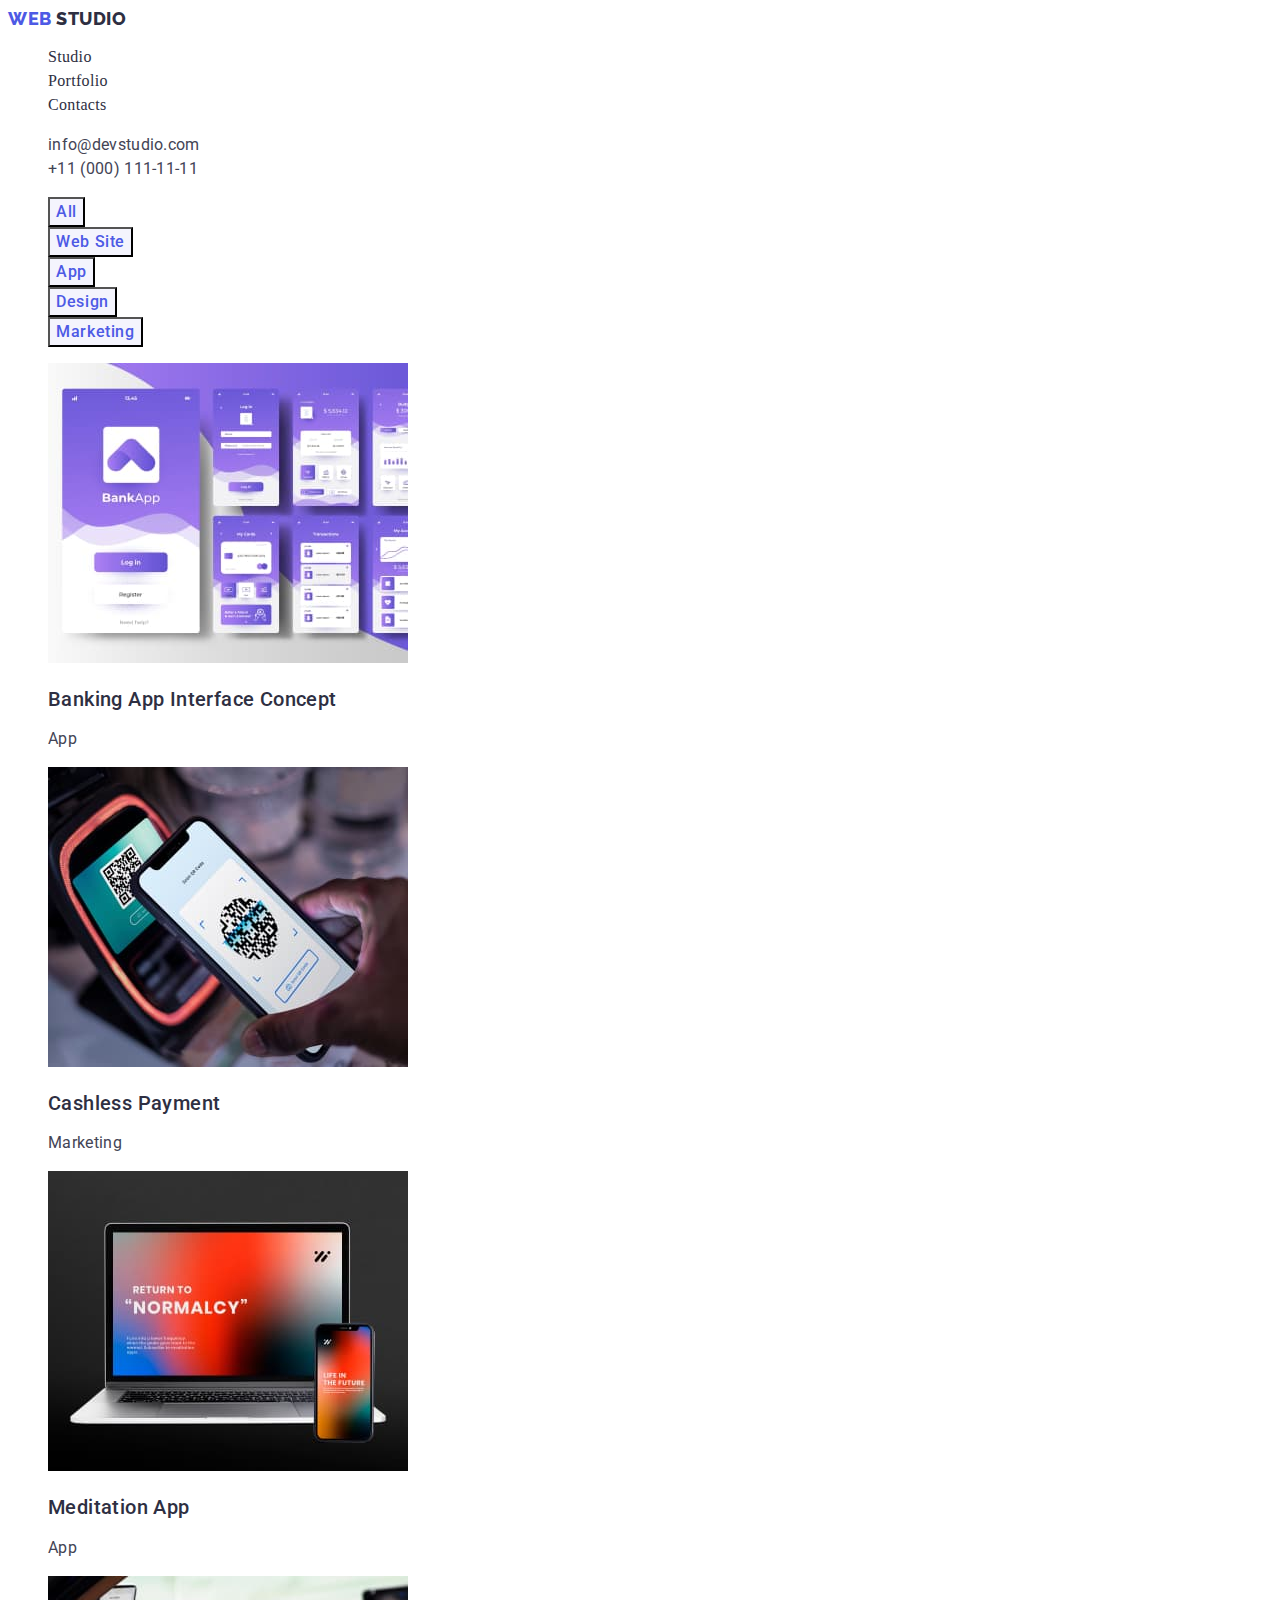
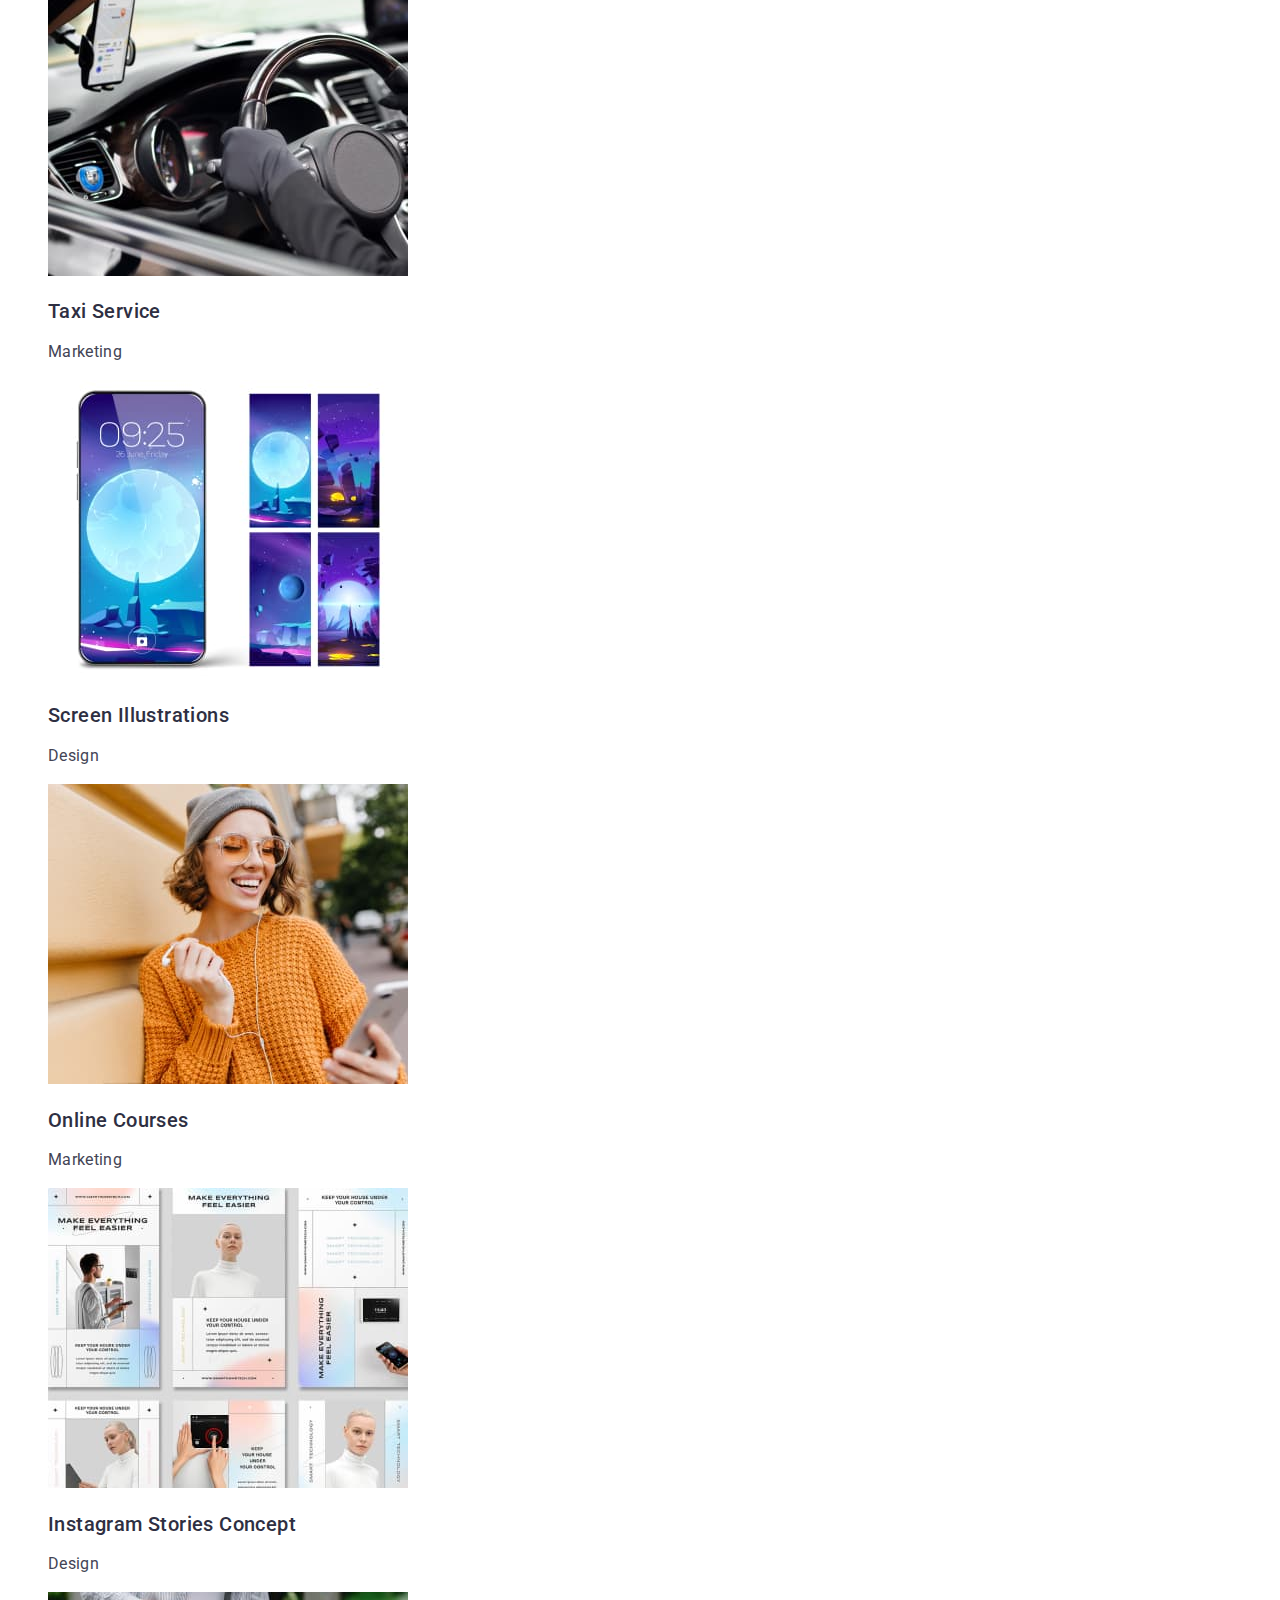
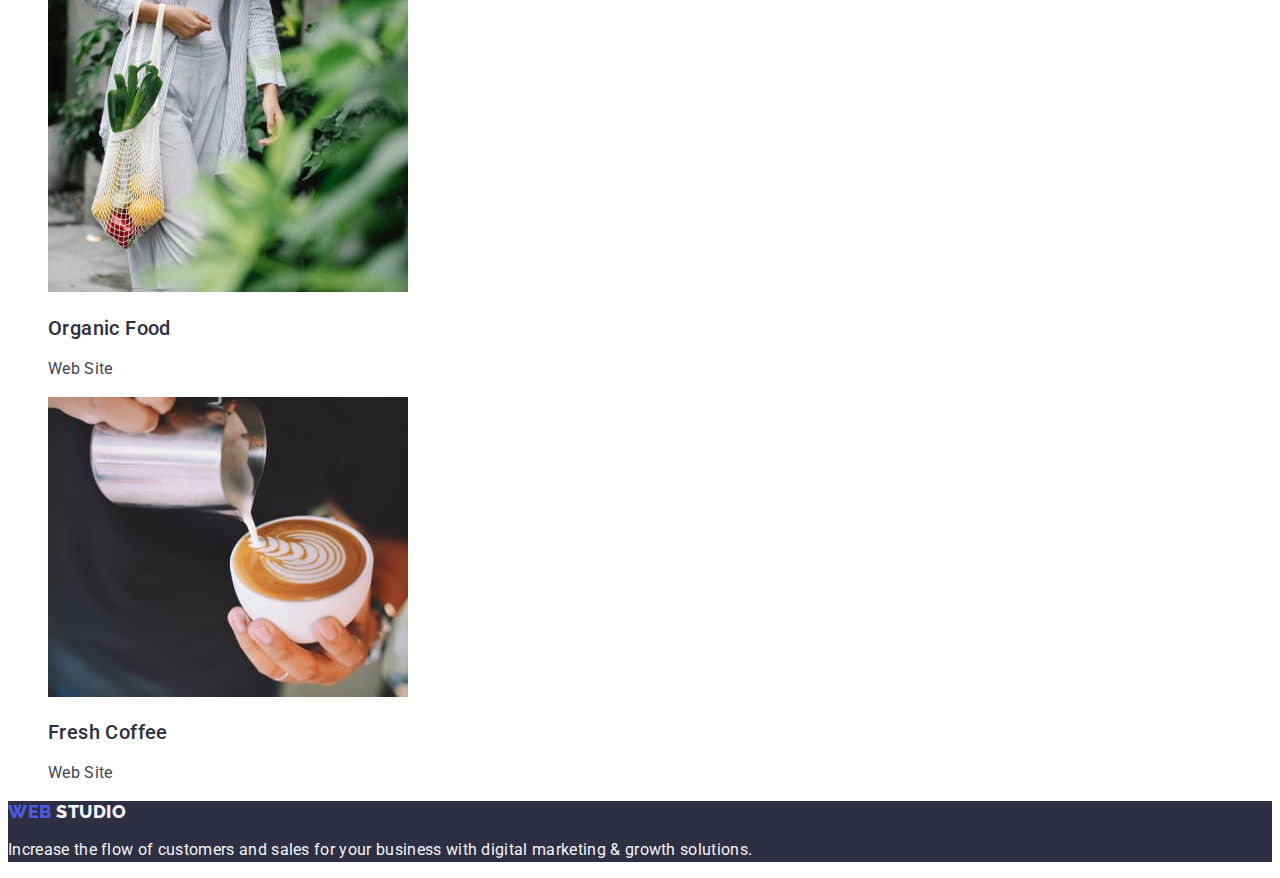
==== commit 03e04798: "правки" ====
--- a/portfolio.html
+++ b/portfolio.html
@@ -38,12 +38,14 @@
       <address class="address">
         <ul class="address-list list">
           <li class="address-item">
-            <a class="link" href="mailto:info@devstudio.com"
+            <a class="address-link link" href="mailto:info@devstudio.com"
               >info@devstudio.com</a
             >
           </li>
           <li class="address-item">
-            <a class="link" href="tel:+110001111111">+11 (000) 111-11-11</a>
+            <a class="address-link link" href="tel:+110001111111"
+              >+11 (000) 111-11-11</a
+            >
           </li>
         </ul>
       </address>
--- a/css/styles.css
+++ b/css/styles.css
@@ -45,6 +45,7 @@
   letter-spacing: 0.03em;
   text-transform: uppercase;
 }
+
 .web {
   color: var(--second-text-color);
 
@@ -57,6 +58,9 @@
   letter-spacing: 0.03em;
   text-transform: uppercase;
 }
+.header-logo {
+  letter-spacing: 0.03em;
+}
 .list {
   list-style: none;
 }
@@ -96,6 +100,11 @@
   font-style: normal;
 }
 .address-list {
+}
+.address-link {
+  line-height: 1.5;
+  letter-spacing: 0.02em;
+  color: var(--primary-text-color);
 }
 .address-item {
 }
@@ -158,10 +167,9 @@
 .list-title {
   font-weight: 500;
   font-size: 20px;
+  letter-spacing: 0.02em;
+  color: var(--second-text-color);
   line-height: 1.2;
-
-  letter-spacing: 0.02em;
-  color: var(--second-text-color);
 }
 .list-text {
   line-height: 1.5;
@@ -175,21 +183,27 @@
 .team {
   background-color: var(--third-color);
 }
-
+.section-heading {
+  color: var(--second-text-color);
+}
 .team-list {
 }
 .team-item {
+  background-color: #ffffff;
 }
 
 .team-item .list-title {
   font-weight: 500;
   font-size: 20px;
   line-height: 1.2px;
-
-  letter-spacing: 0.02em;
-  color: var(--second-text-color);
-  text-align: center;
-}
+  letter-spacing: 0.02em;
+  color: var(--second-text-color);
+  text-align: center;
+}
+.list-title {
+  line-height: 1.2;
+}
+
 .team-item .list-text {
   line-height: 1.5;
 
@@ -264,6 +278,11 @@
 
   color: var(--primary-text-color);
 }
+.services-link {
+  line-height: 1.5;
+  letter-spacing: 0.02em;
+  color: var(--primary-text-color);
+}
 .logo {
   font-family: 'Raleway', sans-serif;
   color: var(--web-color);
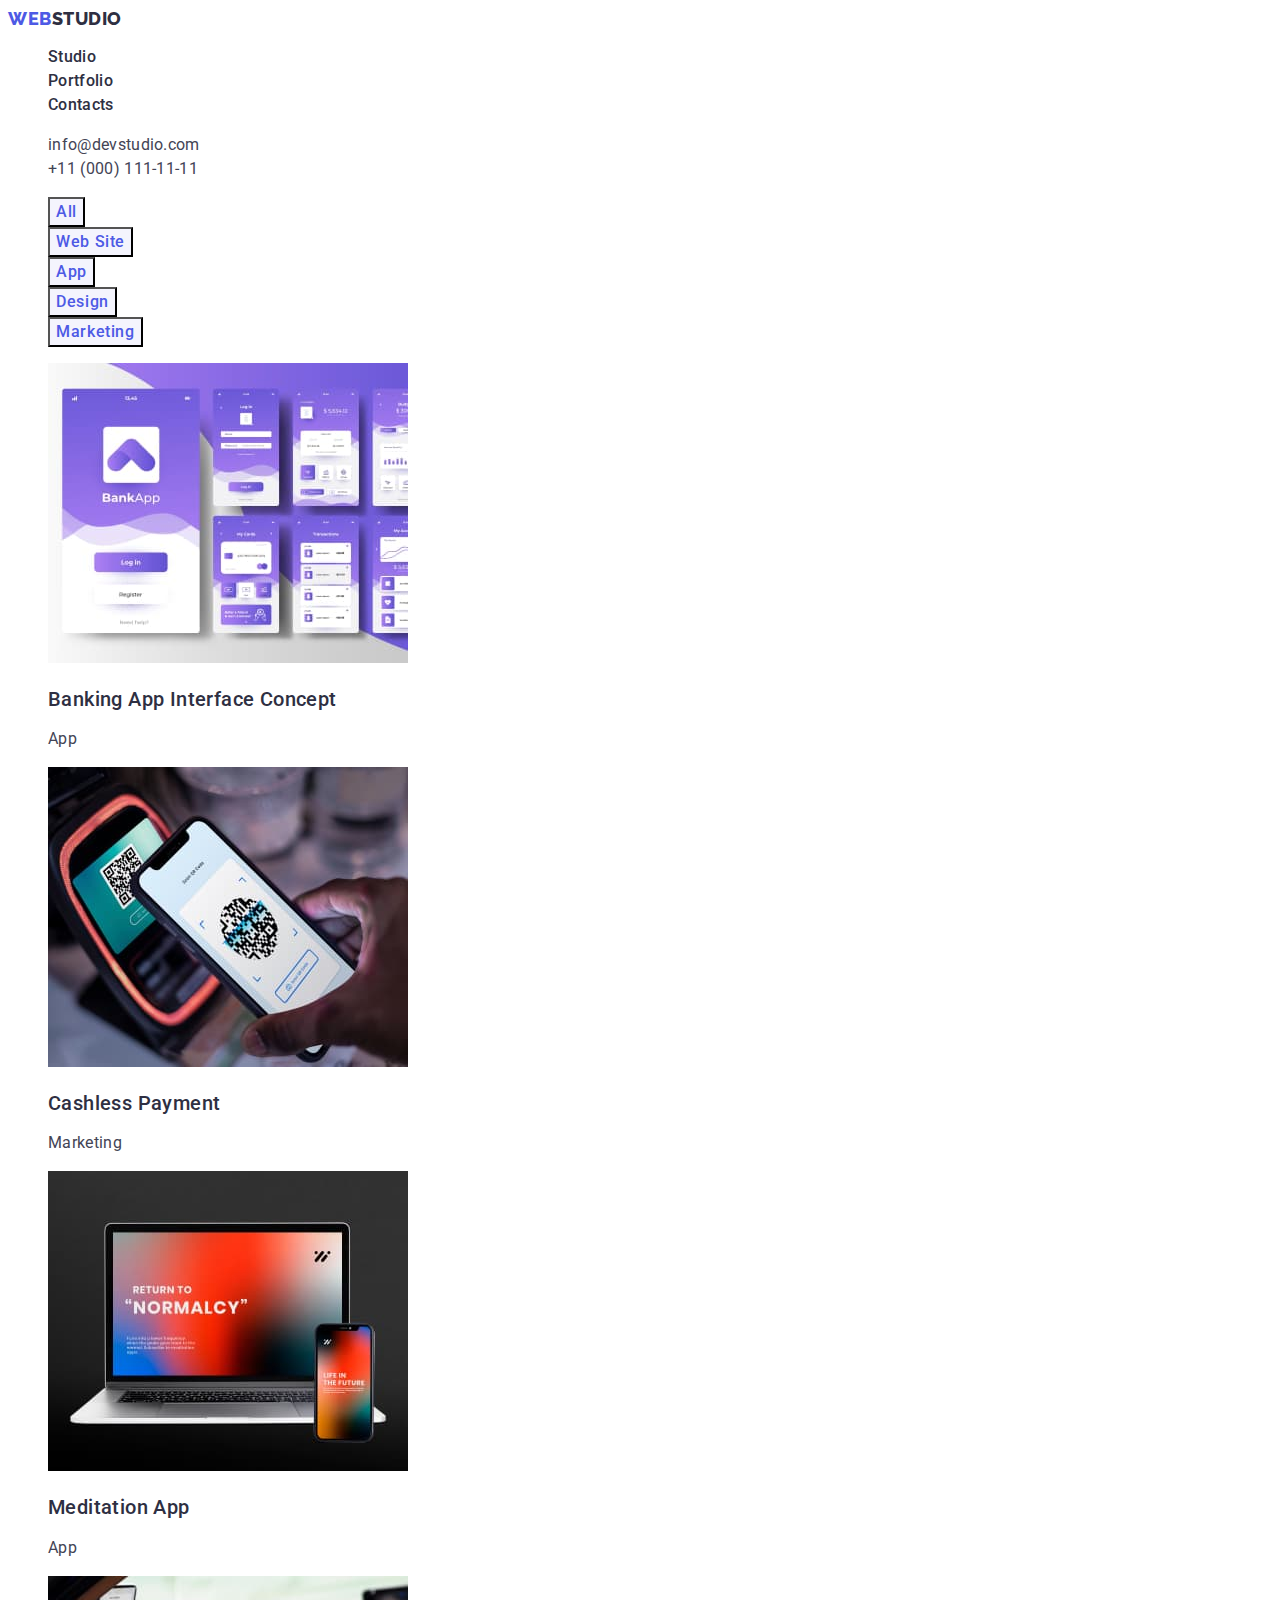
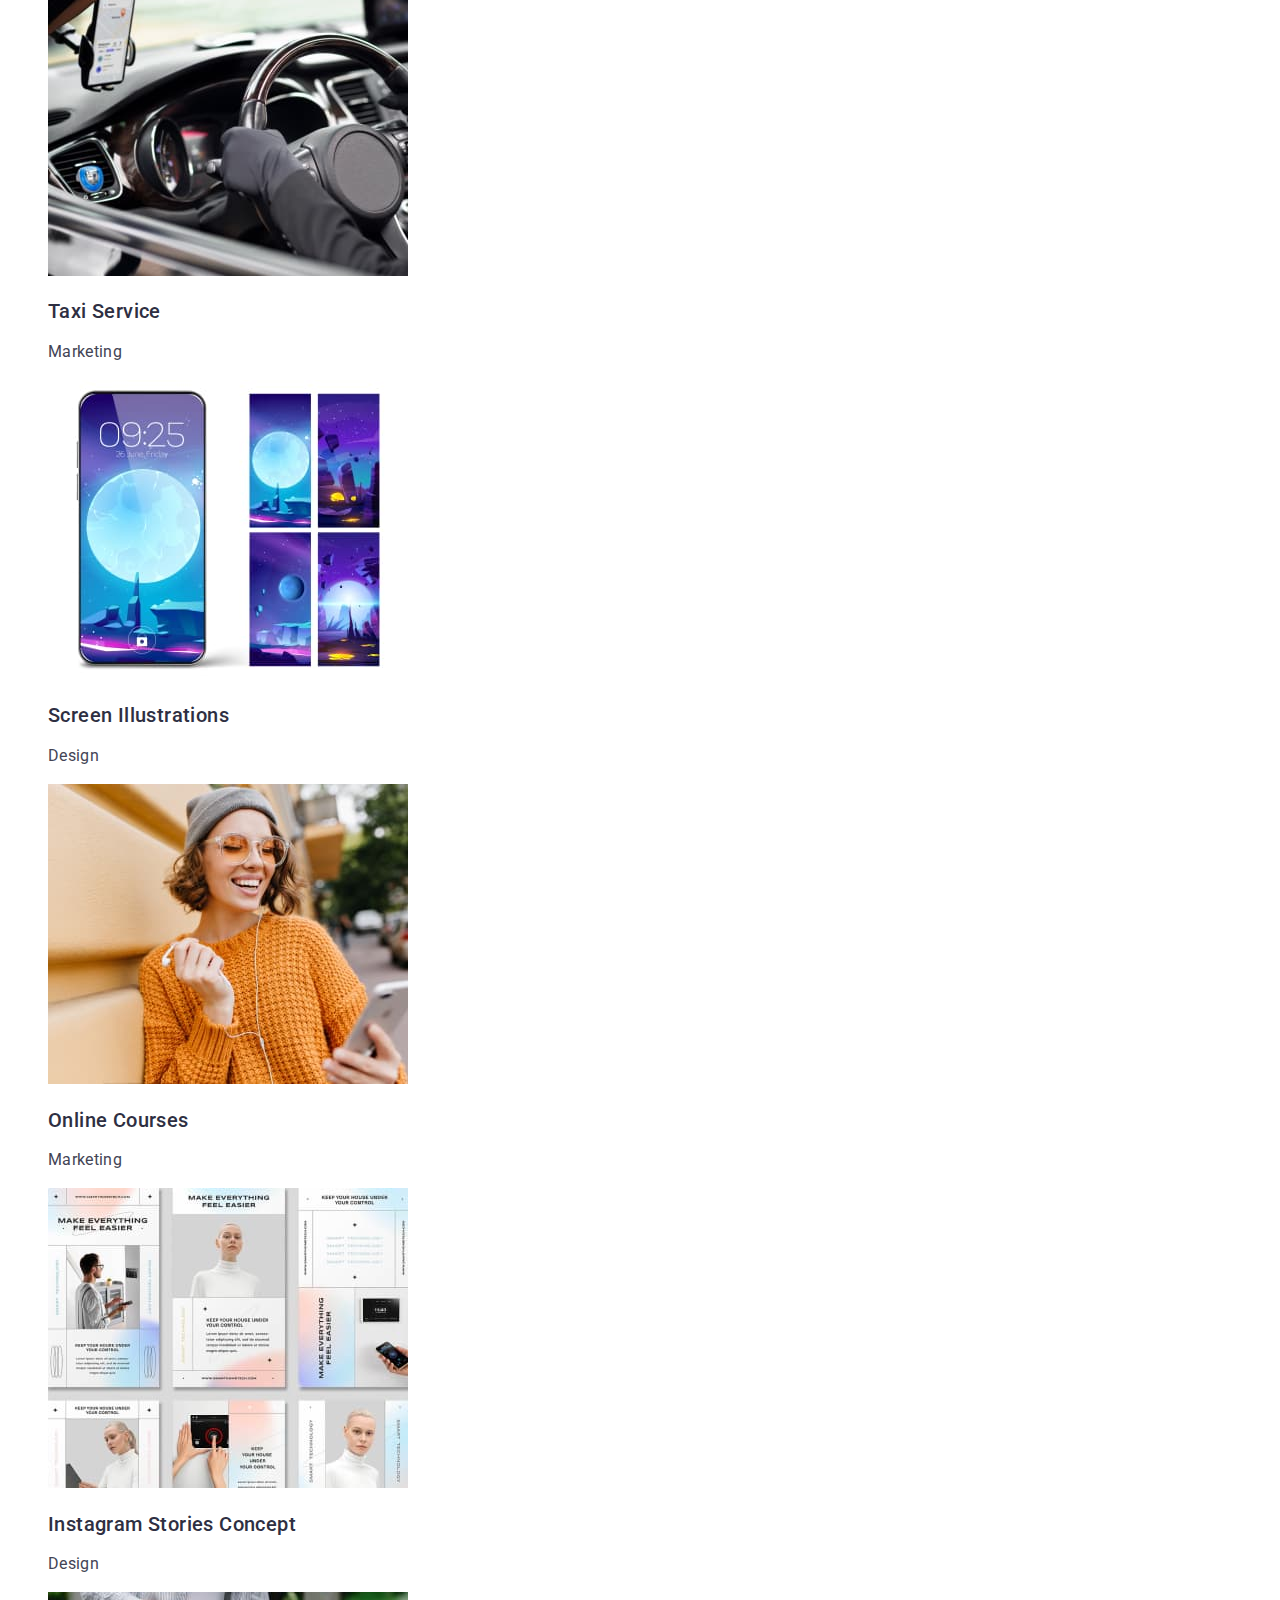
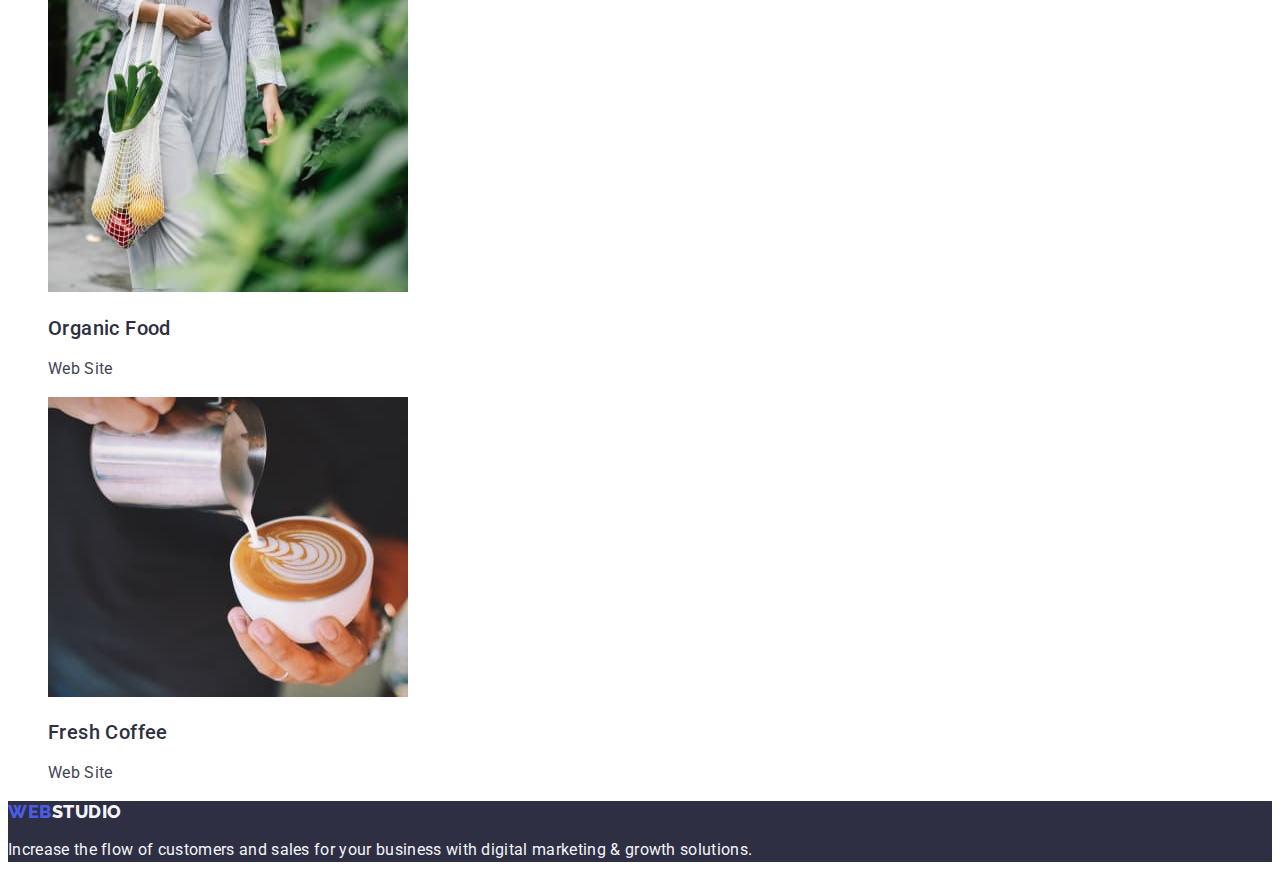
==== commit ac442915: "правки" ====
--- a/portfolio.html
+++ b/portfolio.html
@@ -21,7 +21,7 @@
     <header class="header">
       <nav class="header-navigation">
         <a class="header-logo logo link" href="./index.html"
-          >Web <span class="web">Studio</span></a
+          >Web<span class="web">Studio</span></a
         >
         <ul class="header-list list link">
           <li class="header-item">
@@ -152,7 +152,7 @@
     </main>
     <footer class="footer">
       <a class="header-logo logo link" href="./index.html"
-        >Web <span class="footer-web">Studio</span></a
+        >Web<span class="footer-web">Studio</span></a
       >
       <p class="footer-text">
         Increase the flow of customers and sales for your business with digital
--- a/css/styles.css
+++ b/css/styles.css
@@ -7,7 +7,7 @@
   /* второстепенный цвет 3 cloud*/
   --third-color: #f4f4fd;
 
-  --logo-font: R 'Raleway', sans-serif;
+  --logo-font: 'Raleway', sans-serif;
   /* slate */
   --primary-text-color: #434455;
   /* navy-blue */
@@ -81,7 +81,7 @@
 .header-link {
   text-decoration: none;
   color: var(--second-text-color);
-  font-family: Rinherit;
+  font-family: inherit;
   font-style: normal;
   font-weight: 500;
   font-size: 16px;
@@ -200,16 +200,17 @@
   color: var(--second-text-color);
   text-align: center;
 }
+
+.team-item .list-text {
+  line-height: 1.5;
+
+  letter-spacing: 0.02em;
+  text-align: center;
+}
 .list-title {
   line-height: 1.2;
 }
 
-.team-item .list-text {
-  line-height: 1.5;
-
-  letter-spacing: 0.02em;
-  text-align: center;
-}
 /* ----------------------FOOTER */
 .footer {
   background-color: var(--second-color);
